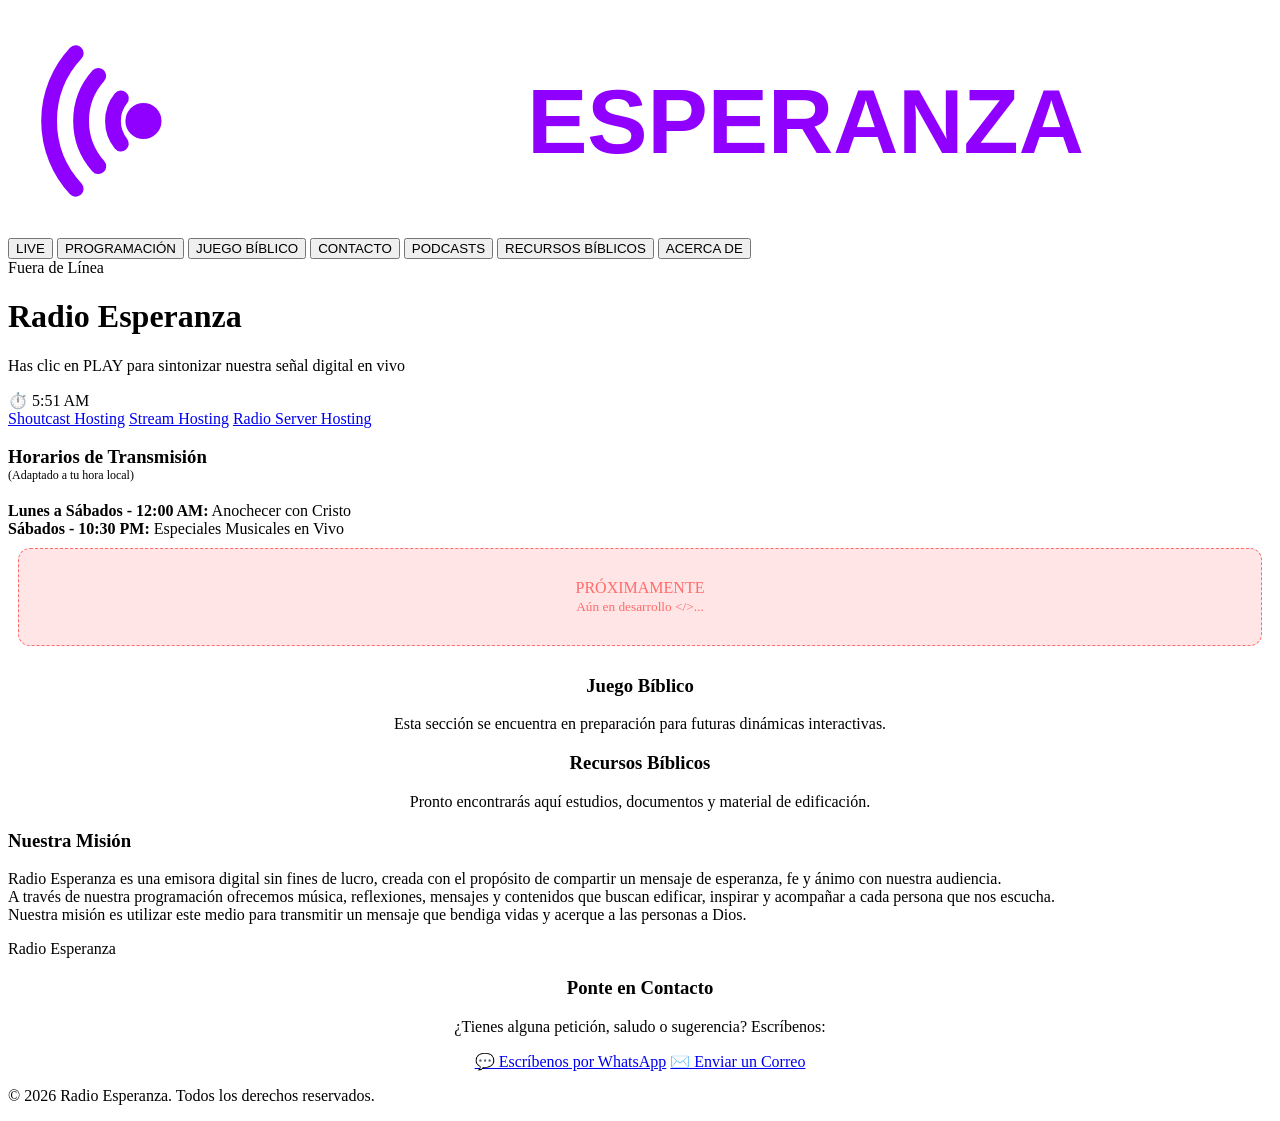
==== index.html @ b210e1cc "Update index.html" ====
<!DOCTYPE html>
<html lang="es">
<head>
  <meta charset="UTF-8">
  <meta name="viewport" content="width=device-width, initial-scale=1.0, maximum-scale=5.0">
  <title>Radio Esperanza - En Vivo</title>
  <!-- Enlaces CSS -->
  <link rel="stylesheet" href="css.css">
  <link rel="stylesheet" href="podcasts/podcasts.css">
</head>
<body>

  <!-- FONDO DINÁMICO -->
  <div id="dynamic-bg-container">
    <div id="stars-layer"></div>
    <div id="moon"></div>
    
    <div id="sun"></div>
    <div class="cloud cloud-1"></div>
    <div class="cloud cloud-2"></div>
    <div class="cloud cloud-3"></div>
  </div>

  <div class="radio-card">

    <!-- Encabezado con Logo  -->
    <div class="station-header" id="logo-trigger" title="Toca para cambiar Día/Noche">
      <img src="data:image/svg+xml,%3Csvg xmlns='http://www.w3.org/2000/svg' viewBox='0 0 280 50'%3E%3Cpath d='M20 35 A15 15 0 0 1 20 15 M15 40 A22 22 0 0 1 15 10 M25 30 A8 8 0 0 1 25 20' fill='none' stroke='%239000FF' stroke-width='3.5' stroke-linecap='round'/%3E%3Ccircle cx='30' cy='25' r='4' fill='%239000FF'/%3E%3Ctext x='45' y='32' font-family='sans-serif' font-size='20' font-weight='bold' fill='%23ffffff'%3ERADIO%3C/text%3E%3Ctext x='115' y='32' font-family='sans-serif' font-size='20' font-weight='bold' fill='%239000FF'%3EESPERANZA%3C/text%3E%3C/svg%3E" alt="Logo Radio Esperanza" class="station-logo" draggable="false">
    </div>

   <!-- Menú de Pestañas (Grid por Áreas) -->
<nav class="radio-grid-nav">
    <button class="tab-btn g-live active" onclick="switchTab('home', event)">LIVE</button>
    <button class="tab-btn g-prog" onclick="switchTab('schedule', event)">PROGRAMACIÓN</button>
    <button class="tab-btn g-game" onclick="switchTab('bible-game', event)">JUEGO BÍBLICO</button>
    <button class="tab-btn g-cont" onclick="switchTab('contact', event)">CONTACTO</button>
    <button class="tab-btn g-pod" onclick="switchTab('podcasts', event)">PODCASTS</button>
    <button class="tab-btn g-rec" onclick="switchTab('bible-resources', event)">RECURSOS BÍBLICOS</button>
    <button class="tab-btn g-about" onclick="switchTab('about', event)">ACERCA DE</button>
</nav>

    <!-- PESTAÑA 1 -->
    <div id="home" class="tab-content active">
      <div id="status-badge" class="badge-live online">
        <span class="dot"></span> <span id="status-text">Calculando...</span>
      </div>
      <h1 class="station-title">Radio Esperanza</h1>
      <p class="station-subtitle">Has clic en PLAY para sintonizar nuestra señal digital en vivo</p>
      <div class="player-container">
        <div class="player-wrapper">
          <div class="player-mask">
            <div class="clock-in-mask" id="clockDisplay">⏱️ --:--</div>
          </div>
          <!-- REPRODUCTOR  -->
          <div data-type="newStreamPlayer" 
               data-publicToken="c77b0829-2cab-4c7e-8644-4ff95792c3be" 
               data-theme="dark" 
               data-color="9000FF" 
               data-channelId="" 
               data-rendered="false" 
               class="cstrEmbed">
            <a href="https://www.caster.fm">Shoutcast Hosting</a> 
            <a href="https://www.caster.fm">Stream Hosting</a> 
            <a href="https://www.caster.fm">Radio Server Hosting</a>
          </div>
          <script src="https://cdn.cloud.caster.fm/widgets/embed.js"></script>
        </div>
      </div>
    </div>

    <!-- PESTAÑA 2 -->
    <div id="schedule" class="tab-content">
      <div class="info-box">
        <h3>Horarios de Transmisión <span id="tz-indicator" style="font-size: 0.75rem; color: var(--text-secondary); font-weight: normal; display: block;"></span></h3>
        <div id="schedule-container"></div>
      </div>
    </div>

    <!-- PESTAÑA PODCASTS -->
    <div id="podcasts" class="tab-content">
      <div class="info-box" style="max-height: 350px; padding: 10px;">
        <div id="radio-esperanza-podcasts"></div>
      </div>
    </div>

    <!-- PESTAÑA JUEGO BÍBLICO -->
 <div id="bible-game" class="tab-content">
 <div class="info-box" style="text-align: center;">
 <h3>Juego Bíblico</h3>
 <p>Esta sección se encuentra en preparación para futuras dinámicas interactivas.</p>
 </div>
 </div>

 <!-- PESTAÑA RECURSOS BÍBLICOS -->
 <div id="bible-resources" class="tab-content">
 <div class="info-box" style="text-align: center;">
 <h3>Recursos Bíblicos</h3>
 <p>Pronto encontrarás aquí estudios, documentos y material de edificación.</p>
 </div>
 </div>

    <!-- PESTAÑA 3 -->
    <div id="about" class="tab-content">
      <div class="info-box">
        <h3>Nuestra Misión</h3>
        <p>Radio Esperanza es una emisora digital sin fines de lucro, creada con el propósito de compartir un mensaje de esperanza, fe y ánimo con nuestra audiencia.<br>A través de nuestra programación ofrecemos música, reflexiones, mensajes y contenidos que buscan edificar, inspirar y acompañar a cada persona que nos escucha.<br>Nuestra misión es utilizar este medio para transmitir un mensaje que bendiga vidas y acerque a las personas a Dios.</p>
        <p>Radio Esperanza</p>
      </div>
    </div>

    <!-- PESTAÑA 4 -->
    <div id="contact" class="tab-content">
      <div class="info-box" style="text-align: center;">
        <h3>Ponte en Contacto</h3>
        <p>¿Tienes alguna petición, saludo o sugerencia? Escríbenos:</p>
        <div class="contact-links">
          <a href="https://wa.me/" target="_blank" class="contact-btn">💬 Escríbenos por WhatsApp</a>
          <a href="mailto:yprojects.media@gmail.com" class="contact-btn">✉️ Enviar un Correo</a>
        </div>
      </div>
    </div>

    <p class="footer-text">© 2026 Radio Esperanza. Todos los derechos reservados.</p>
  </div>

  <!-- JS -->
  <script src="java.js"></script>
  <script src="podcasts/podcasts.js"></script>
</body>
</html>
---- css.css ----
<!DOCTYPE html>
<html lang="es">
<head>
  <meta charset="UTF-8">
  <meta name="viewport" content="width=device-width, initial-scale=1.0, maximum-scale=5.0">
  <title>Radio Esperanza - En Vivo</title>
  <!-- Enlaces CSS -->
  <link rel="stylesheet" href="css.css">
  <link rel="stylesheet" href="podcasts/podcasts.css">
</head>
<body>

  <!-- FONDO DINÁMICO -->
  <div id="dynamic-bg-container">
    <div id="stars-layer"></div>
    <div id="moon"></div>
    
    <div id="sun"></div>
    <div class="cloud cloud-1"></div>
    <div class="cloud cloud-2"></div>
    <div class="cloud cloud-3"></div>
  </div>

  <div class="radio-card">

    <!-- Encabezado con Logo  -->
    <div class="station-header" id="logo-trigger" title="Toca para cambiar Día/Noche">
      <img src="data:image/svg+xml,%3Csvg xmlns='http://www.w3.org/2000/svg' viewBox='0 0 280 50'%3E%3Cpath d='M20 35 A15 15 0 0 1 20 15 M15 40 A22 22 0 0 1 15 10 M25 30 A8 8 0 0 1 25 20' fill='none' stroke='%239000FF' stroke-width='3.5' stroke-linecap='round'/%3E%3Ccircle cx='30' cy='25' r='4' fill='%239000FF'/%3E%3Ctext x='45' y='32' font-family='sans-serif' font-size='20' font-weight='bold' fill='%23ffffff'%3ERADIO%3C/text%3E%3Ctext x='115' y='32' font-family='sans-serif' font-size='20' font-weight='bold' fill='%239000FF'%3EESPERANZA%3C/text%3E%3C/svg%3E" alt="Logo Radio Esperanza" class="station-logo" draggable="false">
    </div>

   <!-- Menú de Pestañas (Grid por Áreas) -->
<nav class="radio-grid-nav">
    <button class="tab-btn g-live active" onclick="switchTab('home', event)">LIVE</button>
    <button class="tab-btn g-prog" onclick="switchTab('schedule', event)">PROGRAMACIÓN</button>
    <button class="tab-btn g-game" onclick="switchTab('bible-game', event)">JUEGO BÍBLICO</button>
    <button class="tab-btn g-cont" onclick="switchTab('contact', event)">CONTACTO</button>
    <button class="tab-btn g-pod" onclick="switchTab('podcasts', event)">PODCASTS</button>
    <button class="tab-btn g-rec" onclick="switchTab('bible-resources', event)">RECURSOS BÍBLICOS</button>
    <button class="tab-btn g-about" onclick="switchTab('about', event)">ACERCA DE</button>
</nav>

    <!-- PESTAÑA 1 -->
    <div id="home" class="tab-content active">
      <div id="status-badge" class="badge-live online">
        <span class="dot"></span> <span id="status-text">Calculando...</span>
      </div>
      <h1 class="station-title">Radio Esperanza</h1>
      <p class="station-subtitle">Has clic en PLAY para sintonizar nuestra señal digital en vivo</p>
      <div class="player-container">
        <div class="player-wrapper">
          <div class="player-mask">
            <div class="clock-in-mask" id="clockDisplay">⏱️ --:--</div>
          </div>
          <!-- REPRODUCTOR  -->
          <div data-type="newStreamPlayer" 
               data-publicToken="c77b0829-2cab-4c7e-8644-4ff95792c3be" 
               data-theme="dark" 
               data-color="9000FF" 
               data-channelId="" 
               data-rendered="false" 
               class="cstrEmbed">
            <a href="https://www.caster.fm">Shoutcast Hosting</a> 
            <a href="https://www.caster.fm">Stream Hosting</a> 
            <a href="https://www.caster.fm">Radio Server Hosting</a>
          </div>
          <script src="https://cdn.cloud.caster.fm/widgets/embed.js"></script>
        </div>
      </div>
    </div>

    <!-- PESTAÑA 2 -->
    <div id="schedule" class="tab-content">
      <div class="info-box">
        <h3>Horarios de Transmisión <span id="tz-indicator" style="font-size: 0.75rem; color: var(--text-secondary); font-weight: normal; display: block;"></span></h3>
        <div id="schedule-container"></div>
      </div>
    </div>

    <!-- PESTAÑA PODCASTS -->
    <div id="podcasts" class="tab-content">
      <div class="info-box" style="max-height: 350px; padding: 10px;">
        <div id="radio-esperanza-podcasts"></div>
      </div>
    </div>

    <!-- PESTAÑA JUEGO BÍBLICO -->
 <div id="bible-game" class="tab-content">
 <div class="info-box" style="text-align: center;">
 <h3>Juego Bíblico</h3>
 <p>Esta sección se encuentra en preparación para futuras dinámicas interactivas.</p>
 </div>
 </div>

 <!-- PESTAÑA RECURSOS BÍBLICOS -->
 <div id="bible-resources" class="tab-content">
 <div class="info-box" style="text-align: center;">
 <h3>Recursos Bíblicos</h3>
 <p>Pronto encontrarás aquí estudios, documentos y material de edificación.</p>
 </div>
 </div>

    <!-- PESTAÑA 3 -->
    <div id="about" class="tab-content">
      <div class="info-box">
        <h3>Nuestra Misión</h3>
        <p>Radio Esperanza es una emisora digital sin fines de lucro, creada con el propósito de compartir un mensaje de esperanza, fe y ánimo con nuestra audiencia.<br>A través de nuestra programación ofrecemos música, reflexiones, mensajes y contenidos que buscan edificar, inspirar y acompañar a cada persona que nos escucha.<br>Nuestra misión es utilizar este medio para transmitir un mensaje que bendiga vidas y acerque a las personas a Dios.</p>
        <p>Radio Esperanza</p>
      </div>
    </div>

    <!-- PESTAÑA 4 -->
    <div id="contact" class="tab-content">
      <div class="info-box" style="text-align: center;">
        <h3>Ponte en Contacto</h3>
        <p>¿Tienes alguna petición, saludo o sugerencia? Escríbenos:</p>
        <div class="contact-links">
          <a href="https://wa.me/" target="_blank" class="contact-btn">💬 Escríbenos por WhatsApp</a>
          <a href="mailto:yprojects.media@gmail.com" class="contact-btn">✉️ Enviar un Correo</a>
        </div>
      </div>
    </div>

    <p class="footer-text">© 2026 Radio Esperanza. Todos los derechos reservados.</p>
  </div>

  <!-- JS -->
  <script src="java.js"></script>
  <script src="podcasts/podcasts.js"></script>
</body>
</html>
---- podcasts/podcasts.css ----
/* Variables protegidas para evitar conflictos */
:root {
    --pd-primary: #9000FF;
    --pd-accent: #c893ff;
    --pd-card-bg: rgba(20, 20, 30, 0.7);
    --pd-text: #ffffff;
    --pd-text-muted: #a0a0c0;
    --pd-border: rgba(144, 0, 255, 0.2);
    --pd-radius: 12px;
}

#radio-esperanza-podcasts {
    font-family: inherit;
    color: var(--pd-text);
    width: 100%;
    text-align: left;
    box-sizing: border-box;
}
#radio-esperanza-podcasts * { box-sizing: border-box; }

/* Estados */
.pd-loading, .pd-error { text-align: center; padding: 30px; border-radius: var(--pd-radius); }
.pd-loading { color: var(--pd-text-muted); }
.pd-error { background: rgba(255, 0, 0, 0.1); color: #ff6b6b; border: 1px dashed #ff6b6b; }

/* Próximamente */
.pd-proximamente {
    text-align: center; padding: 40px 20px; background: var(--pd-card-bg);
    border-radius: var(--pd-radius); border: 1px dashed var(--pd-border);
}
.pd-prox-icon { font-size: 50px; margin-bottom: 10px; }
.pd-proximamente h2 { color: var(--pd-primary); margin: 0 0 10px 0; font-size: 1.4rem; }
.pd-proximamente p { color: var(--pd-text-muted); font-size: 0.95rem; margin: 0; }

/* Grid y Tarjetas */
.pd-grid { display: grid; grid-template-columns: 1fr; gap: 15px; }
.pd-card {
    background: var(--pd-card-bg); border-radius: var(--pd-radius); overflow: hidden;
    border: 1px solid var(--pd-border); display: flex; flex-direction: column;
}
.pd-card-img { width: 100%; height: 160px; object-fit: cover; border-bottom: 1px solid var(--pd-border); }
.pd-card-content { padding: 15px; position: relative; }
.pd-badge {
    position: absolute; top: -12px; right: 15px; background: var(--pd-primary); color: #fff;
    padding: 3px 8px; border-radius: 12px; font-size: 0.75rem; font-weight: bold;
}
.pd-card-title { font-size: 1.15rem; color: var(--pd-accent); margin: 0 0 8px 0; }
.pd-card-desc { color: var(--pd-text-muted); font-size: 0.85rem; line-height: 1.4; margin-bottom: 15px; }
.pd-card-meta { display: flex; justify-content: space-between; font-size: 0.8rem; color: #8a8aab; margin-bottom: 15px; }
.pd-btn {
    display: block; width: 100%; background: rgba(144, 0, 255, 0.15); color: var(--pd-text);
    padding: 10px; text-align: center; border-radius: 8px; border: 1px solid var(--pd-primary);
    cursor: pointer; font-weight: 600; transition: all 0.3s ease;
}
.pd-btn:hover { background: var(--pd-primary); }

/* Vista Detalle */
.pd-back-btn {
    background: none; border: none; color: var(--pd-accent); cursor: pointer;
    margin-bottom: 20px; font-size: 0.9rem; font-weight: bold; padding: 0;
}
.pd-back-btn:hover { text-decoration: underline; }
.pd-header { text-align: center; margin-bottom: 25px; }
.pd-header-img { width: 140px; height: 140px; object-fit: cover; border-radius: var(--pd-radius); border: 2px solid var(--pd-primary); margin-bottom: 15px; box-shadow: 0 4px 15px rgba(0,0,0,0.3); }
.pd-header h1 { font-size: 1.5rem; color: var(--pd-text); margin: 0 0 10px 0; }
.pd-header-desc { font-size: 0.9rem; color: var(--pd-text-muted); margin: 0 0 10px 0; line-height: 1.5; }
.pd-header-meta { font-size: 0.8rem; color: var(--pd-accent); }

/* Lista de Episodios */
.pd-episodes-title { font-size: 1.1rem; color: var(--pd-primary); border-bottom: 1px solid var(--pd-border); padding-bottom: 10px; margin-bottom: 15px; text-transform: uppercase; }
.pd-episode { background: var(--pd-card-bg); padding: 15px; border-radius: 8px; border-left: 4px solid var(--pd-primary); margin-bottom: 15px; }
.pd-ep-info { display: flex; justify-content: space-between; align-items: baseline; margin-bottom: 5px; }
.pd-ep-title { font-size: 1rem; color: var(--pd-text); margin: 0; }
.pd-ep-date { font-size: 0.75rem; color: #8a8aab; }
.pd-ep-desc { color: var(--pd-text-muted); font-size: 0.85rem; margin: 0 0 12px 0; line-height: 1.4; }

/* Reproductor */
.pd-ep-player-container { display: flex; flex-direction: column; gap: 5px; }
.pd-audio-player { width: 100%; height: 35px; outline: none; border-radius: 20px; }
/* Ocultar botones de descarga en navegadores basados en Chromium */
.pd-audio-player::-webkit-media-controls-enclosure { border-radius: 20px; }
.pd-duration { font-size: 0.75rem; color: var(--pd-accent); text-align: right; font-weight: bold; }
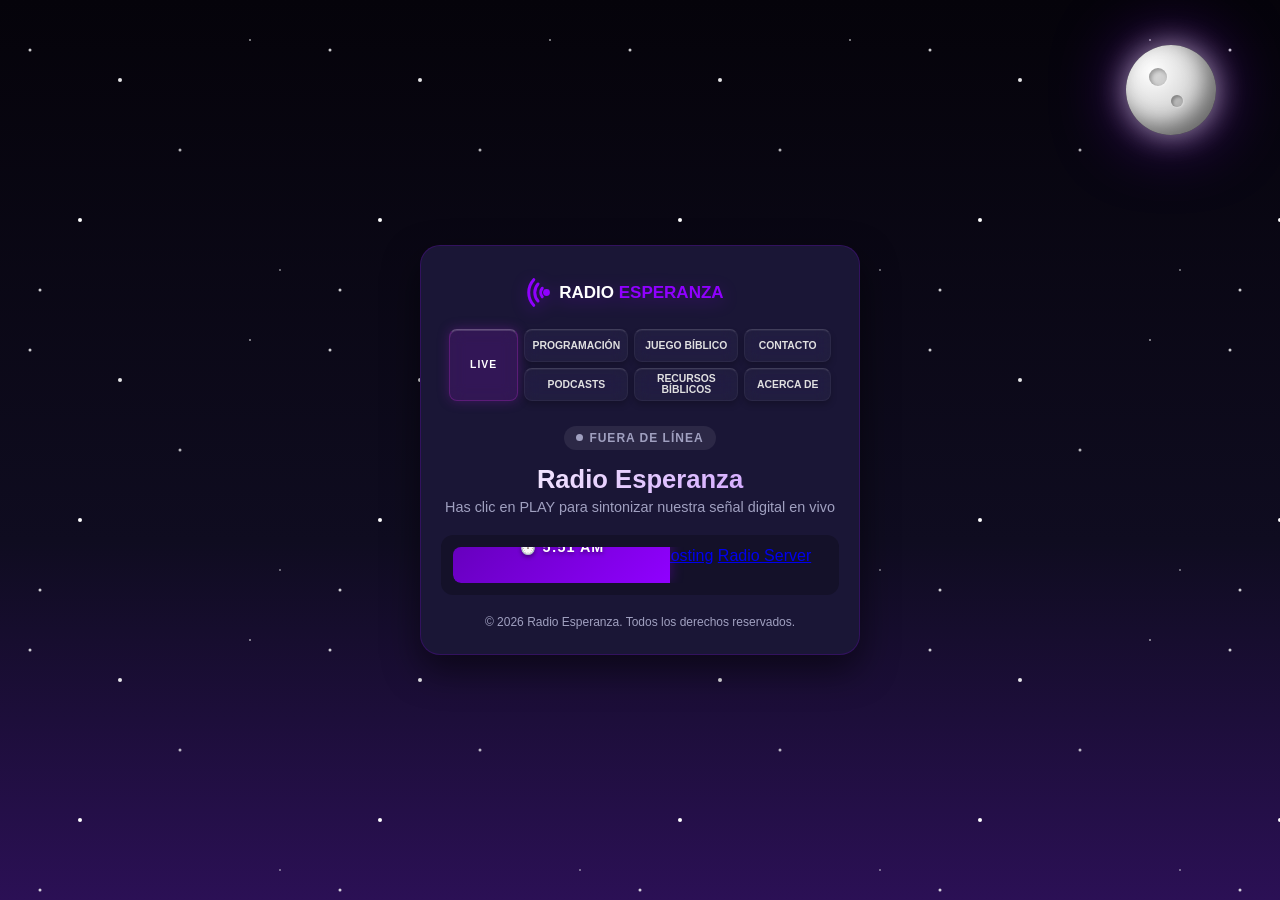
==== commit 6c1222d5: "Add resources and game CSS/JS files to index.html Added new CSS and JavaScript files for resources a" ====
--- a/index.html
+++ b/index.html
@@ -7,6 +7,8 @@
   <!-- Enlaces CSS -->
   <link rel="stylesheet" href="css.css">
   <link rel="stylesheet" href="podcasts/podcasts.css">
+  <link rel="stylesheet" href="recursos/recursos.css">
+  <link rel="stylesheet" href="juego-biblico/css/juego.css">
 </head>
 <body>
 
@@ -83,21 +85,16 @@
       </div>
     </div>
 
-    <!-- PESTAÑA JUEGO BÍBLICO -->
- <div id="bible-game" class="tab-content">
- <div class="info-box" style="text-align: center;">
- <h3>Juego Bíblico</h3>
- <p>Esta sección se encuentra en preparación para futuras dinámicas interactivas.</p>
- </div>
- </div>
+ <!-- PESTAÑA JUEGO BÍBLICO -->
+<div id="bible-game" class="tab-content">
+    <div id="juego-contenedor"></div>
+</div>
 
+ 
  <!-- PESTAÑA RECURSOS BÍBLICOS -->
- <div id="bible-resources" class="tab-content">
- <div class="info-box" style="text-align: center;">
- <h3>Recursos Bíblicos</h3>
- <p>Pronto encontrarás aquí estudios, documentos y material de edificación.</p>
- </div>
- </div>
+<div id="bible-resources" class="tab-content">
+    <div id="recursos-contenedor"></div>
+</div>
 
     <!-- PESTAÑA 3 -->
     <div id="about" class="tab-content">
@@ -126,6 +123,10 @@
   <!-- JS -->
   <script src="java.js"></script>
   <script src="podcasts/podcasts.js"></script>
+  <script src="recursos/recursos.js"></script>
+  <script src="juego-biblico/js/audio.js"></script>
+<script src="juego-biblico/js/creditos.js"></script>
+<script src="juego-biblico/js/juego.js"></script>
 </body>
 </html>
 
--- a/css.css
+++ b/css.css
@@ -1,131 +1,537 @@
-<!DOCTYPE html>
-<html lang="es">
-<head>
-  <meta charset="UTF-8">
-  <meta name="viewport" content="width=device-width, initial-scale=1.0, maximum-scale=5.0">
-  <title>Radio Esperanza - En Vivo</title>
-  <!-- Enlaces CSS -->
-  <link rel="stylesheet" href="css.css">
-  <link rel="stylesheet" href="podcasts/podcasts.css">
-</head>
-<body>
-
-  <!-- FONDO DINÁMICO -->
-  <div id="dynamic-bg-container">
-    <div id="stars-layer"></div>
-    <div id="moon"></div>
-    
-    <div id="sun"></div>
-    <div class="cloud cloud-1"></div>
-    <div class="cloud cloud-2"></div>
-    <div class="cloud cloud-3"></div>
-  </div>
-
-  <div class="radio-card">
-
-    <!-- Encabezado con Logo  -->
-    <div class="station-header" id="logo-trigger" title="Toca para cambiar Día/Noche">
-      <img src="data:image/svg+xml,%3Csvg xmlns='http://www.w3.org/2000/svg' viewBox='0 0 280 50'%3E%3Cpath d='M20 35 A15 15 0 0 1 20 15 M15 40 A22 22 0 0 1 15 10 M25 30 A8 8 0 0 1 25 20' fill='none' stroke='%239000FF' stroke-width='3.5' stroke-linecap='round'/%3E%3Ccircle cx='30' cy='25' r='4' fill='%239000FF'/%3E%3Ctext x='45' y='32' font-family='sans-serif' font-size='20' font-weight='bold' fill='%23ffffff'%3ERADIO%3C/text%3E%3Ctext x='115' y='32' font-family='sans-serif' font-size='20' font-weight='bold' fill='%239000FF'%3EESPERANZA%3C/text%3E%3C/svg%3E" alt="Logo Radio Esperanza" class="station-logo" draggable="false">
-    </div>
-
-   <!-- Menú de Pestañas (Grid por Áreas) -->
-<nav class="radio-grid-nav">
-    <button class="tab-btn g-live active" onclick="switchTab('home', event)">LIVE</button>
-    <button class="tab-btn g-prog" onclick="switchTab('schedule', event)">PROGRAMACIÓN</button>
-    <button class="tab-btn g-game" onclick="switchTab('bible-game', event)">JUEGO BÍBLICO</button>
-    <button class="tab-btn g-cont" onclick="switchTab('contact', event)">CONTACTO</button>
-    <button class="tab-btn g-pod" onclick="switchTab('podcasts', event)">PODCASTS</button>
-    <button class="tab-btn g-rec" onclick="switchTab('bible-resources', event)">RECURSOS BÍBLICOS</button>
-    <button class="tab-btn g-about" onclick="switchTab('about', event)">ACERCA DE</button>
-</nav>
-
-    <!-- PESTAÑA 1 -->
-    <div id="home" class="tab-content active">
-      <div id="status-badge" class="badge-live online">
-        <span class="dot"></span> <span id="status-text">Calculando...</span>
-      </div>
-      <h1 class="station-title">Radio Esperanza</h1>
-      <p class="station-subtitle">Has clic en PLAY para sintonizar nuestra señal digital en vivo</p>
-      <div class="player-container">
-        <div class="player-wrapper">
-          <div class="player-mask">
-            <div class="clock-in-mask" id="clockDisplay">⏱️ --:--</div>
-          </div>
-          <!-- REPRODUCTOR  -->
-          <div data-type="newStreamPlayer" 
-               data-publicToken="c77b0829-2cab-4c7e-8644-4ff95792c3be" 
-               data-theme="dark" 
-               data-color="9000FF" 
-               data-channelId="" 
-               data-rendered="false" 
-               class="cstrEmbed">
-            <a href="https://www.caster.fm">Shoutcast Hosting</a> 
-            <a href="https://www.caster.fm">Stream Hosting</a> 
-            <a href="https://www.caster.fm">Radio Server Hosting</a>
-          </div>
-          <script src="https://cdn.cloud.caster.fm/widgets/embed.js"></script>
-        </div>
-      </div>
-    </div>
-
-    <!-- PESTAÑA 2 -->
-    <div id="schedule" class="tab-content">
-      <div class="info-box">
-        <h3>Horarios de Transmisión <span id="tz-indicator" style="font-size: 0.75rem; color: var(--text-secondary); font-weight: normal; display: block;"></span></h3>
-        <div id="schedule-container"></div>
-      </div>
-    </div>
-
-    <!-- PESTAÑA PODCASTS -->
-    <div id="podcasts" class="tab-content">
-      <div class="info-box" style="max-height: 350px; padding: 10px;">
-        <div id="radio-esperanza-podcasts"></div>
-      </div>
-    </div>
-
-    <!-- PESTAÑA JUEGO BÍBLICO -->
- <div id="bible-game" class="tab-content">
- <div class="info-box" style="text-align: center;">
- <h3>Juego Bíblico</h3>
- <p>Esta sección se encuentra en preparación para futuras dinámicas interactivas.</p>
- </div>
- </div>
-
- <!-- PESTAÑA RECURSOS BÍBLICOS -->
- <div id="bible-resources" class="tab-content">
- <div class="info-box" style="text-align: center;">
- <h3>Recursos Bíblicos</h3>
- <p>Pronto encontrarás aquí estudios, documentos y material de edificación.</p>
- </div>
- </div>
-
-    <!-- PESTAÑA 3 -->
-    <div id="about" class="tab-content">
-      <div class="info-box">
-        <h3>Nuestra Misión</h3>
-        <p>Radio Esperanza es una emisora digital sin fines de lucro, creada con el propósito de compartir un mensaje de esperanza, fe y ánimo con nuestra audiencia.<br>A través de nuestra programación ofrecemos música, reflexiones, mensajes y contenidos que buscan edificar, inspirar y acompañar a cada persona que nos escucha.<br>Nuestra misión es utilizar este medio para transmitir un mensaje que bendiga vidas y acerque a las personas a Dios.</p>
-        <p>Radio Esperanza</p>
-      </div>
-    </div>
-
-    <!-- PESTAÑA 4 -->
-    <div id="contact" class="tab-content">
-      <div class="info-box" style="text-align: center;">
-        <h3>Ponte en Contacto</h3>
-        <p>¿Tienes alguna petición, saludo o sugerencia? Escríbenos:</p>
-        <div class="contact-links">
-          <a href="https://wa.me/" target="_blank" class="contact-btn">💬 Escríbenos por WhatsApp</a>
-          <a href="mailto:yprojects.media@gmail.com" class="contact-btn">✉️ Enviar un Correo</a>
-        </div>
-      </div>
-    </div>
-
-    <p class="footer-text">© 2026 Radio Esperanza. Todos los derechos reservados.</p>
-  </div>
-
-  <!-- JS -->
-  <script src="java.js"></script>
-  <script src="podcasts/podcasts.js"></script>
-</body>
-</html>
-
+:root {
+  --bg-primary: #0f0c20;
+  --bg-card: #1a1636;
+  --accent-color: #9000FF;
+  --accent-hover: #a833ff;
+  --text-primary: #ffffff;
+  --text-secondary: #a0a0c0;
+}
+
+* {
+  box-sizing: border-box;
+  margin: 0;
+  padding: 0;
+}
+
+body {
+  font-family: 'Segoe UI', Tahoma, Geneva, Verdana, sans-serif;
+  background-color: var(--bg-primary);
+  color: var(--text-primary);
+  display: flex;
+  justify-content: center;
+  align-items: center;
+  min-height: 100vh;
+  padding: 20px;
+  overflow-x: hidden;
+  
+  /* 🔒 EVITAR SELECCIÓN DE TEXTO */
+  -webkit-user-select: none;
+  -moz-user-select: none;
+  -ms-user-select: none;
+  user-select: none;
+  -webkit-touch-callout: none;
+}
+
+/* ==========================================
+   ⚙️ CONFIGURACIÓN DE FONDO DINÁMICO
+   ========================================== */
+#dynamic-bg-container {
+  position: fixed;
+  top: 0;
+  left: 0;
+  width: 100vw;
+  height: 100vh;
+  z-index: 1; /* Siempre detrás de la tarjeta */
+  overflow: hidden;
+  pointer-events: none;
+  transition: background 2s ease-in-out;
+  background: var(--bg-primary); 
+}
+
+body.day-mode #dynamic-bg-container {
+  background: linear-gradient(180deg, #2a0845 0%, #9000FF 45%, #ff9e75 100%);
+}
+
+body.night-mode #dynamic-bg-container {
+  background: linear-gradient(180deg, #05030a 0%, #0f0c20 60%, #2b1055 100%);
+}
+
+/* --- EL SOL --- */
+#sun {
+  position: absolute;
+  top: 5%;
+  left: 5%;
+  width: 120px;
+  height: 120px;
+  background: radial-gradient(circle, #ffffff 0%, #ffdf00 40%, #ff8c00 100%);
+  border-radius: 50%;
+  box-shadow: 0 0 50px #ffdf00, 0 0 100px #ff8c00;
+  opacity: 0;
+  transform: translateY(100px);
+  transition: all 2s ease-in-out;
+  animation: sunGlow 4s infinite alternate;
+}
+body.day-mode #sun {
+  opacity: 1;
+  transform: translateY(0);
+}
+@keyframes sunGlow {
+  0% { box-shadow: 0 0 40px #ffdf00, 0 0 80px #ff8c00, 0 0 120px rgba(255, 140, 0, 0.5); }
+  100% { box-shadow: 0 0 60px #ffffff, 0 0 120px #ffdf00, 0 0 180px #ff4500; }
+}
+
+/* --- LA LUNA --- */
+#moon {
+  position: absolute;
+  top: 5%;
+  right: 5%;
+  width: 90px;
+  height: 90px;
+  background: radial-gradient(circle at 30% 30%, #ffffff 0%, #d4d4d4 50%, #9e9e9e 100%);
+  border-radius: 50%;
+  box-shadow: 
+    inset -10px -10px 20px rgba(0, 0, 0, 0.4),
+    0 0 30px rgba(255, 255, 255, 0.6),
+    0 0 70px rgba(144, 0, 255, 0.5);
+  opacity: 0;
+  transform: translateY(100px);
+  transition: all 2s ease-in-out;
+}
+#moon::before {
+  content: ''; position: absolute; top: 25%; left: 25%; width: 18px; height: 18px;
+  background: rgba(0, 0, 0, 0.15); border-radius: 50%;
+  box-shadow: inset 2px 2px 4px rgba(0, 0, 0, 0.3), 1px 1px 2px rgba(255, 255, 255, 0.3);
+}
+#moon::after {
+  content: ''; position: absolute; top: 55%; left: 50%; width: 12px; height: 12px;
+  background: rgba(0, 0, 0, 0.15); border-radius: 50%;
+  box-shadow: inset 2px 2px 3px rgba(0, 0, 0, 0.3), 1px 1px 2px rgba(255, 255, 255, 0.3);
+}
+body.night-mode #moon {
+  opacity: 1;
+  transform: translateY(0);
+}
+
+/* --- ESTRELLAS --- */
+#stars-layer {
+  position: absolute; top: 0; left: 0; width: 100%; height: 100%;
+  opacity: 0; transition: opacity 2s ease-in-out;
+  background: transparent url("data:image/svg+xml,%3Csvg width='300' height='300' xmlns='http://www.w3.org/2000/svg'%3E%3Ccircle cx='30' cy='50' r='1.5' fill='white' opacity='0.8'/%3E%3Ccircle cx='120' cy='80' r='2' fill='white' opacity='0.9'/%3E%3Ccircle cx='250' cy='40' r='1' fill='white' opacity='0.6'/%3E%3Ccircle cx='180' cy='150' r='1.5' fill='white' opacity='0.7'/%3E%3Ccircle cx='80' cy='220' r='2' fill='white' opacity='1'/%3E%3Ccircle cx='280' cy='270' r='1' fill='white' opacity='0.5'/%3E%3Ccircle cx='40' cy='290' r='1.5' fill='white' opacity='0.8'/%3E%3C/svg%3E") repeat;
+}
+body.night-mode #stars-layer {
+  opacity: 1;
+  animation: twinkle 4s infinite alternate;
+}
+@keyframes twinkle {
+  0% { opacity: 0.5; transform: scale(1); }
+  100% { opacity: 1; transform: scale(1.02); }
+}
+
+/* --- NUBES --- */
+.cloud {
+  position: absolute; background: #ffffff; border-radius: 50px;
+  opacity: 0; transition: opacity 2s ease-in-out; filter: blur(4px);
+}
+.cloud::before, .cloud::after {
+  content: ''; position: absolute; background: #ffffff; border-radius: 50%;
+}
+body.day-mode .cloud { opacity: 0.6; }
+  
+.cloud-1 { width: 140px; height: 40px; top: 15%; left: -160px; animation: floatClouds 30s linear infinite; }
+.cloud-1::before { width: 70px; height: 70px; top: -35px; left: 20px; }
+.cloud-1::after { width: 50px; height: 50px; top: -20px; left: 75px; }
+
+.cloud-2 { width: 100px; height: 30px; top: 40%; left: -120px; animation: floatClouds 45s linear infinite; animation-delay: -10s; }
+.cloud-2::before { width: 50px; height: 50px; top: -25px; left: 15px; }
+.cloud-2::after { width: 40px; height: 40px; top: -15px; left: 50px; }
+
+.cloud-3 { width: 180px; height: 50px; top: 75%; left: -200px; animation: floatClouds 38s linear infinite; animation-delay: -20s; }
+.cloud-3::before { width: 90px; height: 90px; top: -45px; left: 30px; }
+.cloud-3::after { width: 70px; height: 70px; top: -30px; left: 90px; }
+
+@keyframes floatClouds {
+  0% { transform: translateX(0); }
+  100% { transform: translateX(120vw); }
+}
+  
+/* ADAPTACIÓN DE TAMAÑOS PARA MÓVILES (Evita que la tarjeta los tape) */
+@media (max-width: 600px) {
+  #sun { top: 2%; left: 2%; width: 70px; height: 70px; }
+  #moon { top: 2%; right: 2%; width: 60px; height: 60px; }
+}
+/* ========================================== */
+
+.radio-card {
+  background: var(--bg-card);
+  width: 100%;
+  max-width: 440px;
+  border-radius: 20px;
+  padding: 25px 20px;
+  box-shadow: 0 15px 35px rgba(0, 0, 0, 0.5);
+  border: 1px solid rgba(144, 0, 255, 0.2);
+  text-align: center;
+  position: relative; 
+  z-index: 10; /* Siempre sobre el fondo */
+}
+
+/* cambio dia-noche */
+.station-header {
+  display: flex;
+  flex-direction: column;
+  align-items: center;
+  gap: 10px;
+  margin-bottom: 15px;
+  cursor: pointer; 
+  transition: transform 0.2s;
+}
+.station-header:active {
+  transform: scale(0.95);
+}
+
+.station-logo {
+  width: 240px;
+  height: auto;
+  object-fit: contain;
+  filter: drop-shadow(0px 4px 8px rgba(144, 0, 255, 0.3));
+  pointer-events: none;
+}
+
+/* Navegación */
+.nav-tabs {
+  display: flex; justify-content: space-between; gap: 2px;
+  background: rgba(255, 255, 255, 0.03); backdrop-filter: blur(12px); -webkit-backdrop-filter: blur(12px);
+  border: 1px solid rgba(255, 255, 255, 0.08); box-shadow: 0 4px 15px rgba(0, 0, 0, 0.2), inset 0 1px 0 rgba(255, 255, 255, 0.05);
+  border-radius: 12px; padding: 5px; margin-bottom: 20px;
+}
+.tab-btn {
+  flex: 1; background: transparent; border: none; color: var(--text-secondary);
+  font-size: 0.85rem; font-weight: 600; padding: 8px 10px; border-radius: 8px;
+  cursor: pointer; transition: all 0.3s cubic-bezier(0.4, 0, 0.2, 1); white-space: nowrap;
+}
+.tab-btn:hover:not(.active) { background: rgba(255, 255, 255, 0.05); color: #ffffff; }
+.tab-btn.active {
+  background: rgba(144, 0, 255, 0.65); backdrop-filter: blur(8px); -webkit-backdrop-filter: blur(8px);
+  color: var(--text-primary); border: 1px solid rgba(144, 0, 255, 0.4);
+  box-shadow: 0 4px 15px rgba(144, 0, 255, 0.3), inset 0 1px 0 rgba(255, 255, 255, 0.2);
+}
+
+/* ==========================================
+   MANEJO DE PESTAÑAS (TRUCO PARA MANTENER CASTER.FM VIVO EN MÓVILES)
+   ========================================== */
+.tab-content {
+    /* En lugar de display: none, lo sacamos de la pantalla para que no se mate el iframe */
+    position: absolute;
+    top: -9999px;
+    left: -9999px;
+    visibility: hidden;
+    opacity: 0;
+    transition: opacity 0.3s ease; /* Transición suave opcional */
+}
+
+.tab-content.active {
+    position: relative; /* Lo devolvemos a su lugar original */
+    top: auto;
+    left: auto;
+    visibility: visible;
+    opacity: 1;
+    display: block; /* Aseguramos que se muestre como bloque */
+}
+
+@keyframes fadeSlideUp {
+  0% { opacity: 0; transform: translateY(12px); }
+  100% { opacity: 1; transform: translateY(0); }
+}
+
+.badge-live {
+  display: inline-flex; align-items: center; gap: 6px; padding: 5px 12px; border-radius: 20px;
+  font-size: 0.75rem; font-weight: 700; letter-spacing: 1px; text-transform: uppercase;
+  margin-bottom: 15px; transition: background 0.4s, color 0.4s;
+}
+.badge-live .dot { width: 7px; height: 7px; border-radius: 50%; }
+.badge-live.online { background: rgba(144, 0, 255, 0.15); color: #c893ff; }
+.badge-live.online .dot { background-color: #c893ff; animation: pulse 1.5s infinite; }
+.badge-live.offline { background: rgba(255, 255, 255, 0.08); color: var(--text-secondary); }
+.badge-live.offline .dot { background-color: var(--text-secondary); animation: none; }
+
+@keyframes pulse {
+  0% { opacity: 1; transform: scale(1); }
+  50% { opacity: 0.4; transform: scale(1.2); }
+  100% { opacity: 1; transform: scale(1); }
+}
+
+.station-title { font-size: 1.6rem; font-weight: 700; margin-bottom: 5px; background: linear-gradient(135deg, #ffffff, #c893ff); -webkit-background-clip: text; -webkit-text-fill-color: transparent; }
+.station-subtitle { color: var(--text-secondary); font-size: 0.9rem; margin-bottom: 20px; }
+
+.player-container { background: rgba(0, 0, 0, 0.25); border-radius: 12px; padding: 12px; margin-bottom: 15px; display: flex; justify-content: center; align-items: center; }
+.player-wrapper { position: relative; overflow: hidden; border-radius: 8px; display: inline-block; width: 100%; }
+.player-mask { position: absolute; bottom: 0; left: 0; width: 58%; height: 70px; background: linear-gradient(135deg, #6100b5, var(--accent-color)); border-bottom-left-radius: 8px; border-top-right-radius: 30px; z-index: 10; pointer-events: auto; cursor: default; box-shadow: 2px -2px 12px rgba(144, 0, 255, 0.25); display: flex; justify-content: center; align-items: center; }
+.clock-in-mask { color: #ffffff; font-size: 0.9rem; font-weight: 600; letter-spacing: 1px; display: flex; align-items: center; gap: 6px; text-shadow: 0 2px 4px rgba(0, 0, 0, 0.4); white-space: nowrap; }
+
+.info-box { background: rgba(0, 0, 0, 0.2); border-radius: 12px; padding: 15px; text-align: left; max-height: 250px; overflow-y: auto; }
+.info-box::-webkit-scrollbar { width: 6px; }
+.info-box::-webkit-scrollbar-track { background: rgba(255, 255, 255, 0.05); border-radius: 10px; }
+.info-box::-webkit-scrollbar-thumb { background: rgba(144, 0, 255, 0.5); border-radius: 10px; }
+.info-box h3 { font-size: 1.1rem; color: #c893ff; margin-bottom: 10px; text-align: center; }
+.info-box p, .schedule-item { font-size: 0.85rem; color: var(--text-secondary); line-height: 1.4; margin-bottom: 8px; }
+.schedule-item { word-wrap: break-word; }
+.schedule-item strong { color: var(--text-primary); }
+
+.contact-links { display: flex; flex-direction: column; gap: 10px; margin-top: 10px; }
+.contact-btn { display: block; background: rgba(144, 0, 255, 0.2); color: var(--text-primary); text-decoration: none; padding: 10px; border-radius: 8px; font-size: 0.9rem; font-weight: 600; border: 1px solid rgba(144, 0, 255, 0.4); transition: background 0.3s; text-align: center; }
+.contact-btn:hover { background: var(--accent-color); }
+.footer-text { font-size: 0.75rem; color: var(--text-secondary); margin-top: 20px; }
+
+@media (max-width: 420px) {
+  body { padding: 10px; }
+  .radio-card { padding: 20px 15px; }
+  .station-logo { width: 200px; }
+  .nav-tabs { padding: 4px; gap: 1px; }
+  .tab-btn { font-size: 0.65rem; padding: 8px 4px; letter-spacing: -0.2px; }
+  .station-title { font-size: 1.4rem; }
+  .station-subtitle { font-size: 0.85rem; }
+  .player-mask { width: 62%; }
+  .clock-in-mask { font-size: 0.85rem; }
+}
+/* Ajuste 2 */
+.nav-tabs {
+  display: flex !important;
+  flex-wrap: wrap !important;
+  justify-content: center !important;
+  gap: 4px !important;
+  padding: 4px !important;
+}
+
+.tab-btn {
+  flex: 1 1 auto !important;
+  font-size: 0.8rem !important;
+  padding: 6px 10px !important;
+  white-space: nowrap !important;
+}
+
+/* ==========================================
+ EVOLUCIÓN NAVEGACIÓN 7 PESTAÑAS 
+ ========================================== */
+.nav-tabs {
+ flex-direction: column !important;
+ padding: 8px !important;
+}
+
+.nav-row {
+ display: flex;
+ flex-wrap: wrap;
+ justify-content: center;
+ gap: 4px;
+ width: 100%;
+}
+
+/* Botones regulares en las filas */
+.nav-row .tab-btn {
+ flex: 1 1 30% !important; /* Para que ocupen 3 columnas en escritorio y se adapten en móviles */
+ font-size: 0.75rem !important;
+}
+
+/* Resaltado destacado para LIVE */
+.tab-btn.btn-live {
+ width: 100% !important;
+ font-size: 1.1rem !important;
+ padding: 12px !important;
+ background: linear-gradient(135deg, rgba(144, 0, 255, 0.5), rgba(200, 147, 255, 0.4)) !important;
+ border: 1px solid rgba(144, 0, 255, 0.8) !important;
+ font-weight: 800 !important;
+ text-transform: uppercase;
+ letter-spacing: 1px;
+}
+
+.tab-btn.btn-live.active {
+ background: rgba(144, 0, 255, 0.9) !important;
+ border-color: #c893ff !important;
+ box-shadow: 0 4px 15px rgba(144, 0, 255, 0.5) !important;
+ color: #ffffff !important;
+}
+
+/* Responsividad para móviles pequeños */
+/* ==========================================
+   DISEÑO MÓVIL: MANTENER GRID 4x2 EXACTO
+   ========================================== */
+@media (max-width: 650px) {
+    .radio-grid-nav {
+        /* Obligamos al navegador a mantener el mapa exacto de 4x2 en móviles */
+        grid-template-areas:
+            "live prog game cont"
+            "live pod rec about" !important;
+            
+        /* Ajustamos las columnas: LIVE un poco más angosto para dar respiro a los textos */
+        grid-template-columns: 0.8fr 1.1fr 1.1fr 1.1fr !important;
+        
+        /* Reducimos la separación entre botones para ahorrar espacio en la pantalla */
+        gap: 3px !important; 
+        padding: 0 2px !important;
+    }
+
+    .radio-grid-nav .tab-btn {
+        /* Reducimos el tamaño de la fuente para que palabras como "PROGRAMACIÓN" no se corten */
+        font-size: 0.55rem !important; 
+        padding: 4px 1px !important;
+        border-radius: 6px !important; /* Bordes ligeramente más finos para botones pequeños */
+        line-height: 1.1 !important;
+    }
+
+    .g-live {
+        /* Escala el texto de LIVE para que sea proporcional al resto en móviles */
+        font-size: 0.85rem !important; 
+    }
+}
+
+/* ==========================================
+   NAVEGACIÓN EXACTA: MAPA GRID (ÁREAS)
+   ========================================== */
+
+/* 1. Definimos el mapa visual exacto */
+.radio-grid-nav {
+    display: grid !important;
+    grid-template-areas:
+        "live prog game cont"
+        "live pod rec about";
+    
+    /* LIVE un poco más angosto, las otras 3 del mismo tamaño */
+    grid-template-columns: 0.8fr 1.2fr 1.2fr 1fr;
+    grid-auto-rows: 1fr; /* Fuerza a que ambas filas midan lo mismo */
+    
+    gap: 6px;
+    width: 100%;
+    margin: 0 0 25px 0 !important;
+    padding: 0 8px; /* Evita que pegue con los bordes de la tarjeta */
+    box-sizing: border-box !important;
+}
+
+/* 2. Forzamos a los botones a obedecer el tamaño y partir el texto */
+/* ==========================================
+   2. DISEÑO DE BOTONES: EFECTO GLASSMORPHISM SUTIL
+   ========================================== */
+.radio-grid-nav .tab-btn {
+    /* Mantener propiedades de la cuadrícula intactas */
+    margin: 0 !important;
+    width: 100% !important;
+    height: 100% !important;
+    box-sizing: border-box !important;
+    white-space: normal !important; 
+    word-wrap: break-word !important;
+    overflow-wrap: break-word !important;
+    font-size: 0.65rem !important; 
+    line-height: 1.1 !important;
+    padding: 4px !important;
+    display: flex !important;
+    align-items: center !important;
+    justify-content: center !important;
+    text-align: center !important;
+    border-radius: 8px;
+    transition: all 0.3s ease !important;
+
+    /* --- EFECTO CRISTAL (GLASSMORPHISM) --- */
+    background: rgba(255, 255, 255, 0.03) !important; /* Fondo casi transparente */
+    backdrop-filter: blur(8px) saturate(120%) !important; /* Desenfoque del fondo */
+    -webkit-backdrop-filter: blur(8px) saturate(120%) !important; /* Soporte para Safari/iOS */
+    
+    /* Borde translúcido con iluminación superior */
+    border: 1px solid rgba(255, 255, 255, 0.05) !important; 
+    border-top: 1px solid rgba(255, 255, 255, 0.15) !important; /* Reflejo de luz en el borde superior */
+    
+    color: #e0e0e0;
+    
+    /* Sombra exterior para separar del fondo + Brillo interior (inset) */
+    box-shadow: 
+        0 4px 6px rgba(0, 0, 0, 0.2), 
+        inset 0 1px 0 rgba(255, 255, 255, 0.05) !important; 
+}
+
+/* Hover (Cristal iluminado) */
+.radio-grid-nav .tab-btn:hover {
+    background: rgba(123, 31, 162, 0.15) !important; /* Tinte violeta sutil */
+    border-color: rgba(156, 39, 176, 0.3) !important;
+    border-top: 1px solid rgba(255, 255, 255, 0.2) !important;
+    box-shadow: 
+        0 4px 8px rgba(0, 0, 0, 0.3),
+        0 0 10px rgba(123, 31, 162, 0.2), /* Glow violeta suave */
+        inset 0 1px 0 rgba(255, 255, 255, 0.1) !important;
+    color: #ffffff;
+}
+
+/* Active (Cristal presionado) */
+.radio-grid-nav .tab-btn.active {
+    background: rgba(123, 31, 162, 0.25) !important;
+    border-color: rgba(156, 39, 176, 0.4) !important;
+    border-top: 1px solid rgba(255, 255, 255, 0.25) !important;
+    box-shadow: 
+        0 0 12px rgba(123, 31, 162, 0.4),
+        inset 0 1px 0 rgba(255, 255, 255, 0.15) !important;
+    color: #ffffff;
+}
+
+/* ==========================================
+   4. ESTILOS VISUALES DE LIVE (CRISTAL MÁS INTENSO)
+   ========================================== */
+.g-live {
+    /* Tinte morado un poco más visible y gradiente sutil */
+    background: linear-gradient(135deg, rgba(144, 0, 255, 0.1), rgba(200, 147, 255, 0.02)) !important;
+    backdrop-filter: blur(12px) saturate(130%) !important;
+    -webkit-backdrop-filter: blur(12px) saturate(130%) !important;
+    
+    border: 1px solid rgba(144, 0, 255, 0.3) !important;
+    border-top: 1px solid rgba(255, 255, 255, 0.25) !important; /* Reflejo blanco más marcado */
+    
+    box-shadow: 
+        0 4px 10px rgba(0, 0, 0, 0.3),
+        0 0 8px rgba(144, 0, 255, 0.2), 
+        inset 0 1px 2px rgba(255, 255, 255, 0.15) !important;
+}
+
+.g-live:hover {
+    background: linear-gradient(135deg, rgba(144, 0, 255, 0.2), rgba(200, 147, 255, 0.05)) !important;
+    border: 1px solid rgba(144, 0, 255, 0.5) !important;
+    border-top: 1px solid rgba(255, 255, 255, 0.35) !important;
+    box-shadow: 
+        0 4px 12px rgba(0, 0, 0, 0.4),
+        0 0 15px rgba(144, 0, 255, 0.4),
+        inset 0 1px 2px rgba(255, 255, 255, 0.2) !important;
+}
+
+.g-live.active {
+    background: linear-gradient(135deg, rgba(144, 0, 255, 0.35), rgba(200, 147, 255, 0.1)) !important;
+    border: 1px solid rgba(160, 60, 255, 0.6) !important;
+    border-top: 1px solid rgba(255, 255, 255, 0.4) !important;
+    box-shadow: 
+        0 0 20px rgba(144, 0, 255, 0.6),
+        inset 0 1px 3px rgba(255, 255, 255, 0.3) !important;
+}
+
+/* 3. Asignamos cada botón a su lugar en el mapa */
+.g-live   { grid-area: live; font-size: 1rem !important; font-weight: bold; letter-spacing: 1px; }
+.g-prog   { grid-area: prog; }
+.g-game   { grid-area: game; }
+.g-cont   { grid-area: cont; }
+.g-pod    { grid-area: pod; }
+.g-rec    { grid-area: rec; }
+.g-about  { grid-area: about; }
+
+
+/* 4. Estilos visuales de LIVE (conservando tu estética) */
+.g-live {
+    background: linear-gradient(135deg, rgba(144, 0, 255, 0.2), rgba(200, 147, 255, 0.1)) !important;
+    border: 2px solid rgba(144, 0, 255, 0.6) !important;
+}
+.g-live.active {
+    background: rgba(144, 0, 255, 0.8) !important;
+    box-shadow: 0 0 15px rgba(144, 0, 255, 0.6) !important;
+}
+
+/* OPCIONAL: Para que no se aplaste en pantallas de móviles (se pondrá en 2 columnas) */
+@media (max-width: 500px) {
+    .radio-grid-nav {
+        grid-template-areas:
+            "live live"
+            "prog game"
+            "pod rec"
+            "cont about";
+        grid-template-columns: 1fr 1fr;
+    }
+}
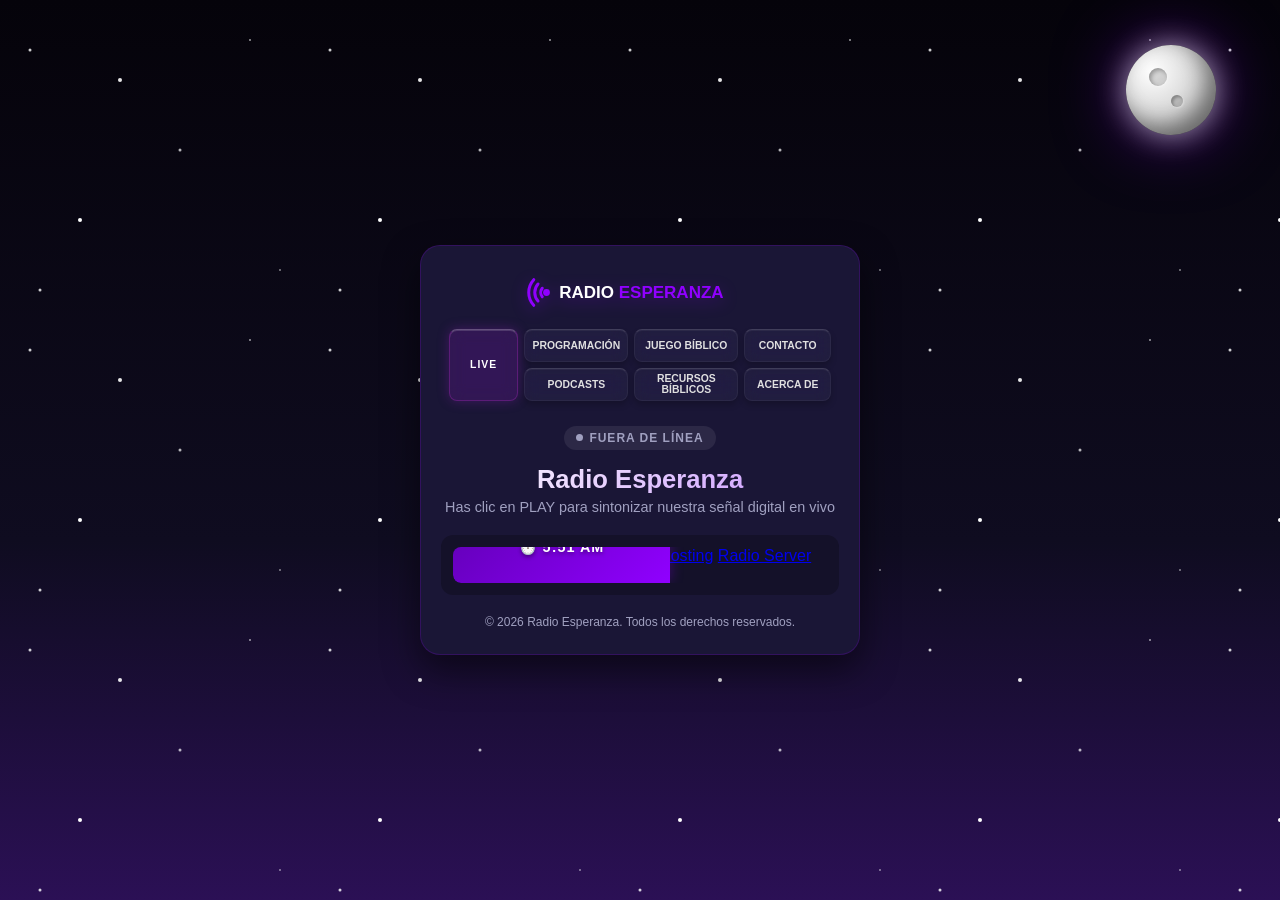
==== commit 840fb8ad: "Update index.html" ====
--- a/index.html
+++ b/index.html
@@ -71,12 +71,20 @@
     </div>
 
     <!-- PESTAÑA 2 -->
-    <div id="schedule" class="tab-content">
-      <div class="info-box">
-        <h3>Horarios de Transmisión <span id="tz-indicator" style="font-size: 0.75rem; color: var(--text-secondary); font-weight: normal; display: block;"></span></h3>
-        <div id="schedule-container"></div>
-      </div>
+   <!-- Pestaña Programación -->
+<div id="schedule" class="tab-content">
+    
+    <!-- SUB-NAVEGACIÓN -->
+    <div class="programacion-nav" style="display: flex; gap: 10px; margin-bottom: 20px; justify-content: center;">
+        <button id="btn-ver-horarios" class="btn-accion-recurso active" style="flex: 1;">Ver horarios de transmisión</button>
+        <button id="btn-ver-eventos" class="btn-accion-recurso" style="flex: 1; background: rgba(255, 152, 0, 0.1); border-color: rgba(255, 152, 0, 0.3);">Ver eventos especiales</button>
     </div>
+
+    <!-- CONTENEDORES VACÍOS: JavaScript los llenará leyendo programacion.json -->
+    <div id="contenido-horarios">Cargando horarios...</div>
+    <div id="contenido-eventos" style="display: none;">Cargando eventos...</div>
+
+</div>
 
     <!-- PESTAÑA PODCASTS -->
     <div id="podcasts" class="tab-content">
@@ -127,6 +135,8 @@
   <script src="juego-biblico/js/audio.js"></script>
 <script src="juego-biblico/js/creditos.js"></script>
 <script src="juego-biblico/js/juego.js"></script>
+<script src="Programacion/programacion.js"></script>
+<script src="Acerca-De/acerca.js"></script>
 </body>
 </html>
 
--- a/recursos/recursos.css
+++ b/recursos/recursos.css
@@ -0,0 +1,250 @@
+/* ==========================================
+   RECURSOS BÍBLICOS - GLASSMORPHISM & VISTAS
+   ========================================== */
+
+.recursos-seccion {
+    width: 100%;
+    max-width: 650px;
+    margin: 0 auto;
+    box-sizing: border-box;
+    color: #e0e0e0;
+}
+
+/* Encabezado e instrucciones */
+.recursos-header {
+    text-align: center;
+    margin-bottom: 20px;
+}
+
+.recursos-titulo {
+    font-size: 1.2rem;
+    font-weight: 700;
+    color: #ffffff;
+    margin-bottom: 6px;
+    letter-spacing: 0.5px;
+}
+
+.recursos-subtitulo {
+    font-size: 0.8rem;
+    color: #b388ff;
+    margin: 0;
+}
+
+/* Botón Volver */
+.btn-volver-recursos {
+    display: inline-flex;
+    align-items: center;
+    gap: 6px;
+    background: rgba(255, 255, 255, 0.05);
+    backdrop-filter: blur(8px);
+    -webkit-backdrop-filter: blur(8px);
+    border: 1px solid rgba(255, 255, 255, 0.1);
+    border-top: 1px solid rgba(255, 255, 255, 0.2);
+    color: #ffffff;
+    padding: 8px 14px;
+    border-radius: 8px;
+    cursor: pointer;
+    font-size: 0.8rem;
+    font-family: inherit;
+    margin-bottom: 18px;
+    transition: all 0.3s ease;
+    box-shadow: 0 4px 6px rgba(0,0,0,0.2);
+}
+
+.btn-volver-recursos:hover {
+    background: rgba(144, 0, 255, 0.25);
+    border-color: rgba(160, 60, 255, 0.5);
+    box-shadow: 0 0 12px rgba(144, 0, 255, 0.4);
+}
+
+/* Grilla de Categorías */
+.categorias-grid {
+    display: grid;
+    grid-template-columns: repeat(auto-fill, minmax(240px, 1fr));
+    gap: 12px;
+}
+
+/* Tarjeta de Categoría (Glassmorphism) */
+.tarjeta-categoria {
+    background: rgba(255, 255, 255, 0.03);
+    backdrop-filter: blur(10px) saturate(120%);
+    -webkit-backdrop-filter: blur(10px) saturate(120%);
+    border: 1px solid rgba(255, 255, 255, 0.06);
+    border-top: 1px solid rgba(255, 255, 255, 0.18);
+    border-radius: 12px;
+    padding: 16px;
+    cursor: pointer;
+    transition: all 0.3s ease;
+    display: flex;
+    flex-direction: column;
+    gap: 8px;
+    text-align: left;
+    box-shadow: 0 4px 10px rgba(0, 0, 0, 0.25);
+}
+
+.tarjeta-categoria:hover {
+    background: rgba(123, 31, 162, 0.18);
+    border-color: rgba(156, 39, 176, 0.4);
+    border-top: 1px solid rgba(255, 255, 255, 0.3);
+    transform: translateY(-2px);
+    box-shadow: 0 6px 15px rgba(0, 0, 0, 0.35), 0 0 15px rgba(123, 31, 162, 0.3);
+}
+
+.categoria-icono {
+    font-size: 1.8rem;
+    line-height: 1;
+}
+
+.categoria-nombre {
+    font-size: 1rem;
+    font-weight: 700;
+    color: #ffffff;
+}
+
+.categoria-desc {
+    font-size: 0.75rem;
+    color: #c0c0c0;
+    line-height: 1.3;
+}
+
+.categoria-count {
+    font-size: 0.7rem;
+    color: #b388ff;
+    font-weight: 600;
+    margin-top: auto;
+}
+
+/* Lista de Archivos */
+.archivos-lista {
+    display: flex;
+    flex-direction: column;
+    gap: 10px;
+}
+
+/* Tarjeta de Archivo Individual */
+.tarjeta-archivo {
+    background: rgba(255, 255, 255, 0.03);
+    backdrop-filter: blur(8px);
+    -webkit-backdrop-filter: blur(8px);
+    border: 1px solid rgba(255, 255, 255, 0.06);
+    border-top: 1px solid rgba(255, 255, 255, 0.15);
+    border-radius: 10px;
+    padding: 12px 16px;
+    display: flex;
+    align-items: center;
+    justify-content: space-between;
+    gap: 12px;
+    transition: all 0.3s ease;
+}
+
+.tarjeta-archivo:hover {
+    background: rgba(123, 31, 162, 0.12);
+    border-color: rgba(156, 39, 176, 0.3);
+}
+
+.archivo-info {
+    display: flex;
+    flex-direction: column;
+    gap: 4px;
+    flex: 1;
+    min-width: 0;
+}
+
+.archivo-nombre {
+    font-size: 0.85rem;
+    font-weight: 600;
+    color: #ffffff;
+    white-space: nowrap;
+    overflow: hidden;
+    text-overflow: ellipsis;
+}
+
+.archivo-meta {
+    font-size: 0.7rem;
+    color: #a0a0a0;
+    display: flex;
+    gap: 8px;
+    align-items: center;
+}
+
+.badge-tipo {
+    background: rgba(144, 0, 255, 0.25);
+    color: #d1c4e9;
+    padding: 2px 6px;
+    border-radius: 4px;
+    text-transform: uppercase;
+    font-size: 0.6rem;
+    font-weight: 700;
+    border: 1px solid rgba(144, 0, 255, 0.4);
+}
+
+.archivo-acciones {
+    display: flex;
+    gap: 8px;
+    align-items: center;
+}
+
+.btn-accion-recurso {
+    background: linear-gradient(135deg, rgba(144, 0, 255, 0.3), rgba(200, 147, 255, 0.15));
+    border: 1px solid rgba(144, 0, 255, 0.5);
+    border-top: 1px solid rgba(255, 255, 255, 0.25);
+    color: #ffffff;
+    padding: 6px 12px;
+    border-radius: 6px;
+    text-decoration: none;
+    font-size: 0.75rem;
+    font-weight: 600;
+    cursor: pointer;
+    transition: all 0.3s ease;
+    display: inline-flex;
+    align-items: center;
+    gap: 4px;
+    box-shadow: 0 2px 5px rgba(0,0,0,0.2);
+}
+
+.btn-accion-recurso:hover {
+    background: rgba(144, 0, 255, 0.6);
+    box-shadow: 0 0 10px rgba(144, 0, 255, 0.5);
+    color: #ffffff;
+}
+
+/* Reproductor de Audio de Recursos */
+.reproductor-audio-recurso {
+    width: 100%;
+    max-width: 280px;
+    height: 32px;
+    border-radius: 6px;
+}
+
+/* Estados Vacíos / Mensajes de Error */
+.estado-vacio-recursos {
+    text-align: center;
+    padding: 30px 15px;
+    background: rgba(255, 255, 255, 0.02);
+    border: 1px dashed rgba(255, 255, 255, 0.1);
+    border-radius: 10px;
+    color: #a0a0a0;
+    font-size: 0.85rem;
+}
+
+.estado-vacio-icono {
+    font-size: 2rem;
+    margin-bottom: 8px;
+    display: block;
+}
+
+/* Responsividad para Móviles */
+@media (max-width: 500px) {
+    .categorias-grid {
+        grid-template-columns: 1fr;
+    }
+    .tarjeta-archivo {
+        flex-direction: column;
+        align-items: flex-start;
+    }
+    .archivo-acciones {
+        width: 100%;
+        justify-content: flex-end;
+        margin-top: 4px;
+    }
+}
--- a/juego-biblico/css/juego.css
+++ b/juego-biblico/css/juego.css
@@ -0,0 +1,215 @@
+/* ==========================================
+   JUEGO BÍBLICO - GLASSMORPHISM & VISTAS
+   ========================================== */
+
+.juego-container {
+    width: 100%;
+    max-width: 600px;
+    margin: 0 auto;
+    color: #ffffff;
+    box-sizing: border-box;
+    font-family: inherit;
+}
+
+/* Tarjeta Principal del Juego */
+.juego-card {
+    background: rgba(255, 255, 255, 0.03);
+    backdrop-filter: blur(12px) saturate(120%);
+    -webkit-backdrop-filter: blur(12px) saturate(120%);
+    border: 1px solid rgba(255, 255, 255, 0.08);
+    border-top: 1px solid rgba(255, 255, 255, 0.2);
+    border-radius: 16px;
+    padding: 24px;
+    text-align: center;
+    box-shadow: 0 8px 32px rgba(0, 0, 0, 0.37), 0 0 15px rgba(123, 31, 162, 0.2);
+    transition: all 0.3s ease;
+    position: relative;
+    overflow: hidden;
+}
+
+.juego-titulo {
+    font-size: 1.4rem;
+    font-weight: 800;
+    color: #ffffff;
+    margin-bottom: 8px;
+    letter-spacing: 1px;
+    text-shadow: 0 2px 4px rgba(0,0,0,0.5);
+}
+
+.juego-subtitulo {
+    font-size: 0.85rem;
+    color: #c893ff;
+    margin-bottom: 24px;
+}
+
+/* Botón Principal Glassmorphism */
+.btn-juego-principal {
+    background: linear-gradient(135deg, rgba(144, 0, 255, 0.35), rgba(200, 147, 255, 0.15));
+    border: 1px solid rgba(160, 60, 255, 0.6);
+    border-top: 1px solid rgba(255, 255, 255, 0.4);
+    color: #ffffff;
+    padding: 14px 28px;
+    border-radius: 12px;
+    font-size: 1rem;
+    font-weight: 800;
+    cursor: pointer;
+    letter-spacing: 1px;
+    transition: all 0.3s ease;
+    box-shadow: 0 4px 15px rgba(0, 0, 0, 0.3), 0 0 15px rgba(144, 0, 255, 0.4);
+    display: inline-flex;
+    align-items: center;
+    justify-content: center;
+    gap: 10px;
+    width: 100%;
+    max-width: 320px;
+    margin: 10px auto;
+}
+
+.btn-juego-principal:hover {
+    background: linear-gradient(135deg, rgba(144, 0, 255, 0.6), rgba(200, 147, 255, 0.25));
+    box-shadow: 0 0 22px rgba(144, 0, 255, 0.7);
+    transform: translateY(-2px);
+}
+
+.btn-juego-secundario {
+    background: rgba(255, 255, 255, 0.05);
+    border: 1px solid rgba(255, 255, 255, 0.15);
+    border-top: 1px solid rgba(255, 255, 255, 0.25);
+    color: #e0e0e0;
+    padding: 10px 20px;
+    border-radius: 10px;
+    font-size: 0.85rem;
+    font-weight: 600;
+    cursor: pointer;
+    transition: all 0.3s ease;
+    margin-top: 12px;
+}
+
+.btn-juego-secundario:hover {
+    background: rgba(144, 0, 255, 0.2);
+    color: #ffffff;
+    border-color: rgba(160, 60, 255, 0.4);
+}
+
+/* Opciones de Respuesta */
+.opciones-grid {
+    display: grid;
+    grid-template-columns: 1fr;
+    gap: 12px;
+    margin: 20px 0;
+}
+
+.btn-opcion {
+    background: rgba(255, 255, 255, 0.03);
+    border: 1px solid rgba(255, 255, 255, 0.08);
+    border-top: 1px solid rgba(255, 255, 255, 0.18);
+    border-radius: 10px;
+    padding: 14px 18px;
+    color: #e0e0e0;
+    font-size: 0.9rem;
+    text-align: left;
+    cursor: pointer;
+    transition: all 0.25s ease;
+    display: flex;
+    align-items: center;
+    justify-content: space-between;
+}
+
+.btn-opcion:hover {
+    background: rgba(123, 31, 162, 0.2);
+    border-color: rgba(156, 39, 176, 0.4);
+    color: #ffffff;
+}
+
+.btn-opcion.correcta {
+    background: rgba(46, 125, 50, 0.4) !important;
+    border-color: #66bb6a !important;
+    color: #ffffff !important;
+}
+
+.btn-opcion.incorrecta {
+    background: rgba(198, 40, 40, 0.4) !important;
+    border-color: #ef5350 !important;
+    color: #ffffff !important;
+}
+
+/* Pregunta actual y Progreso */
+.progreso-bar-container {
+    width: 100%;
+    height: 6px;
+    background: rgba(255, 255, 255, 0.08);
+    border-radius: 3px;
+    overflow: hidden;
+    margin-bottom: 20px;
+}
+
+.progreso-bar-fill {
+    height: 100%;
+    background: linear-gradient(90deg, #7b1fa2, #c893ff);
+    width: 0%;
+    transition: width 0.3s ease;
+}
+
+/* ==========================================
+   PANTALLA DE CRÉDITOS TIPO PELÍCULA
+   ========================================== */
+.creditos-overlay {
+    position: relative;
+    width: 100%;
+    height: 380px; /* Altura fija para la marquesina */
+    overflow: hidden;
+    border-radius: 12px;
+    background: rgba(10, 8, 20, 0.85);
+    border: 1px solid rgba(144, 0, 255, 0.3);
+    display: flex;
+    flex-direction: column;
+}
+
+.creditos-scroll-wrapper {
+    position: absolute;
+    width: 100%;
+    top: 0;
+    left: 0;
+    padding: 20px 0;
+    box-sizing: border-box;
+    cursor: grab;
+    user-select: none;
+}
+
+.creditos-scroll-wrapper:active {
+    cursor: grabbing;
+}
+
+.creditos-bloque {
+    margin-bottom: 24px;
+}
+
+.creditos-rol {
+    font-size: 0.75rem;
+    color: #b388ff;
+    text-transform: uppercase;
+    letter-spacing: 1.5px;
+    margin-bottom: 4px;
+}
+
+.creditos-nombre {
+    font-size: 0.95rem;
+    font-weight: 700;
+    color: #ffffff;
+    margin: 2px 0;
+}
+
+.creditos-footer-btn {
+    margin-top: 15px;
+    z-index: 10;
+    position: relative;
+}
+
+@media (max-width: 500px) {
+    .juego-card {
+        padding: 16px;
+    }
+    .creditos-overlay {
+        height: 320px;
+    }
+}
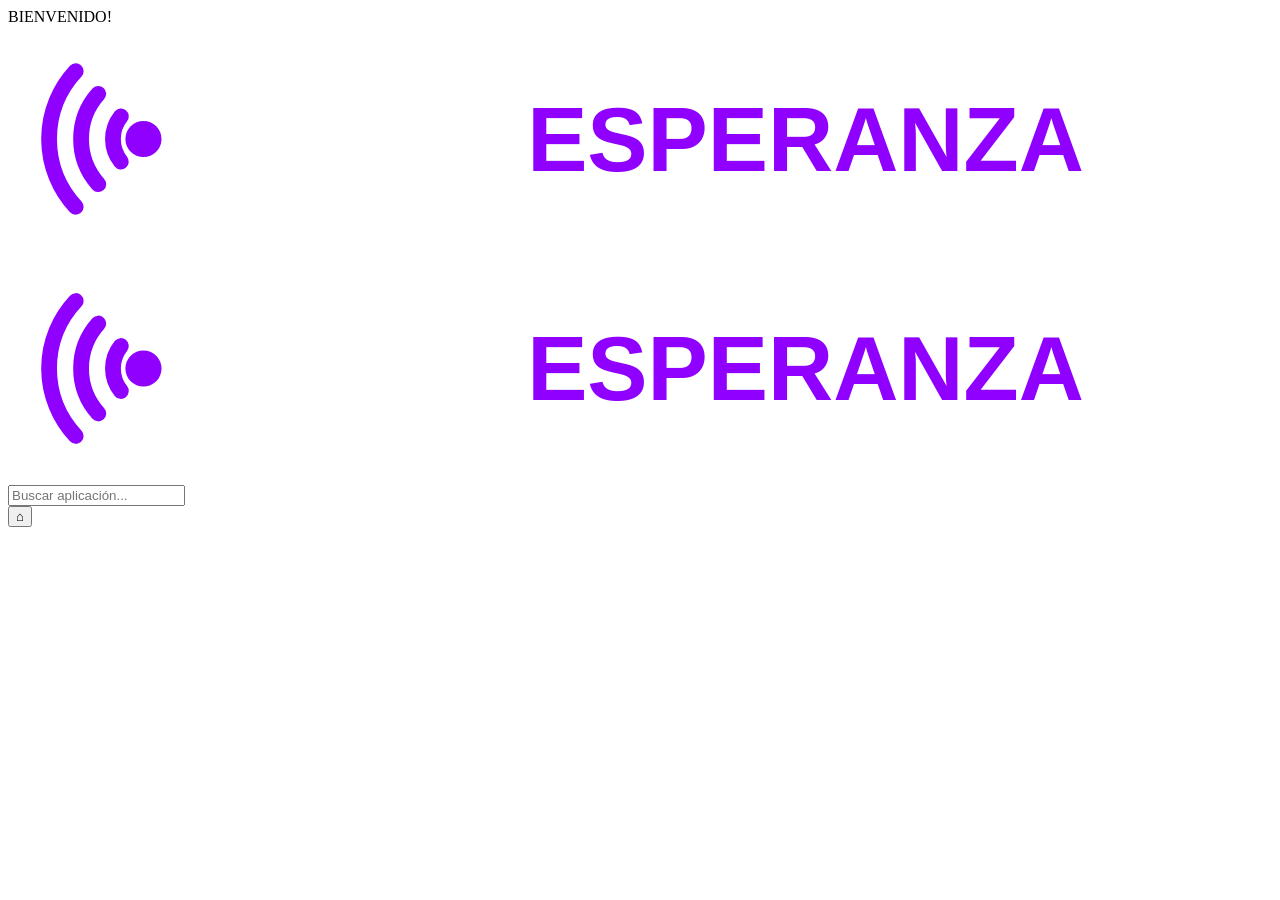
==== commit 107b31db: "Update index.html" ====
--- a/index.html
+++ b/index.html
@@ -1,142 +1,54 @@
 <!DOCTYPE html>
 <html lang="es">
 <head>
-  <meta charset="UTF-8">
-  <meta name="viewport" content="width=device-width, initial-scale=1.0, maximum-scale=5.0">
-  <title>Radio Esperanza - En Vivo</title>
-  <!-- Enlaces CSS -->
-  <link rel="stylesheet" href="css.css">
-  <link rel="stylesheet" href="podcasts/podcasts.css">
-  <link rel="stylesheet" href="recursos/recursos.css">
-  <link rel="stylesheet" href="juego-biblico/css/juego.css">
+    <meta charset="UTF-8">
+    <meta name="viewport" content="width=device-width, initial-scale=1.0, maximum-scale=1.0, user-scalable=no">
+    <title>Radio Esperanza</title>
+    <link rel="stylesheet" href="style.css">
+    <link href="https://fonts.googleapis.com/css2?family=Inter:wght@300;400;600&display=swap" rel="stylesheet">
 </head>
 <body>
-
-  <!-- FONDO DINÁMICO -->
-  <div id="dynamic-bg-container">
-    <div id="stars-layer"></div>
-    <div id="moon"></div>
-    
-    <div id="sun"></div>
-    <div class="cloud cloud-1"></div>
-    <div class="cloud cloud-2"></div>
-    <div class="cloud cloud-3"></div>
-  </div>
-
-  <div class="radio-card">
-
-    <!-- Encabezado con Logo  -->
-    <div class="station-header" id="logo-trigger" title="Toca para cambiar Día/Noche">
-      <img src="data:image/svg+xml,%3Csvg xmlns='http://www.w3.org/2000/svg' viewBox='0 0 280 50'%3E%3Cpath d='M20 35 A15 15 0 0 1 20 15 M15 40 A22 22 0 0 1 15 10 M25 30 A8 8 0 0 1 25 20' fill='none' stroke='%239000FF' stroke-width='3.5' stroke-linecap='round'/%3E%3Ccircle cx='30' cy='25' r='4' fill='%239000FF'/%3E%3Ctext x='45' y='32' font-family='sans-serif' font-size='20' font-weight='bold' fill='%23ffffff'%3ERADIO%3C/text%3E%3Ctext x='115' y='32' font-family='sans-serif' font-size='20' font-weight='bold' fill='%239000FF'%3EESPERANZA%3C/text%3E%3C/svg%3E" alt="Logo Radio Esperanza" class="station-logo" draggable="false">
+    <div id="loading-screen">
+        <div class="loader-logo">BIENVENIDO!</div>
+        <div class="loader-spinner"></div>
     </div>
 
-   <!-- Menú de Pestañas (Grid por Áreas) -->
-<nav class="radio-grid-nav">
-    <button class="tab-btn g-live active" onclick="switchTab('home', event)">LIVE</button>
-    <button class="tab-btn g-prog" onclick="switchTab('schedule', event)">PROGRAMACIÓN</button>
-    <button class="tab-btn g-game" onclick="switchTab('bible-game', event)">JUEGO BÍBLICO</button>
-    <button class="tab-btn g-cont" onclick="switchTab('contact', event)">CONTACTO</button>
-    <button class="tab-btn g-pod" onclick="switchTab('podcasts', event)">PODCASTS</button>
-    <button class="tab-btn g-rec" onclick="switchTab('bible-resources', event)">RECURSOS BÍBLICOS</button>
-    <button class="tab-btn g-about" onclick="switchTab('about', event)">ACERCA DE</button>
-</nav>
-
-    <!-- PESTAÑA 1 -->
-    <div id="home" class="tab-content active">
-      <div id="status-badge" class="badge-live online">
-        <span class="dot"></span> <span id="status-text">Calculando...</span>
-      </div>
-      <h1 class="station-title">Radio Esperanza</h1>
-      <p class="station-subtitle">Has clic en PLAY para sintonizar nuestra señal digital en vivo</p>
-      <div class="player-container">
-        <div class="player-wrapper">
-          <div class="player-mask">
-            <div class="clock-in-mask" id="clockDisplay">⏱️ --:--</div>
-          </div>
-          <!-- REPRODUCTOR  -->
-          <div data-type="newStreamPlayer" 
-               data-publicToken="c77b0829-2cab-4c7e-8644-4ff95792c3be" 
-               data-theme="dark" 
-               data-color="9000FF" 
-               data-channelId="" 
-               data-rendered="false" 
-               class="cstrEmbed">
-            <a href="https://www.caster.fm">Shoutcast Hosting</a> 
-            <a href="https://www.caster.fm">Stream Hosting</a> 
-            <a href="https://www.caster.fm">Radio Server Hosting</a>
-          </div>
-          <script src="https://cdn.cloud.caster.fm/widgets/embed.js"></script>
+    <div class="desktop-background">
+        <div class="bg-animation"></div>
+        
+        <div class="desktop-logo-container" id="logo-trigger" style="cursor: pointer;">
+            <img src="data:image/svg+xml,%3Csvg xmlns='http://www.w3.org/2000/svg' viewBox='0 0 280 50'%3E%3Cpath d='M20 35 A15 15 0 0 1 20 15 M15 40 A22 22 0 0 1 15 10 M25 30 A8 8 0 0 1 25 20' fill='none' stroke='%239000FF' stroke-width='3.5' stroke-linecap='round'/%3E%3Ccircle cx='30' cy='25' r='4' fill='%239000FF'/%3E%3Ctext x='45' y='32' font-family='sans-serif' font-size='20' font-weight='bold' fill='%23ffffff'%3ERADIO%3C/text%3E%3Ctext x='115' y='32' font-family='sans-serif' font-size='20' font-weight='bold' fill='%239000FF'%3EESPERANZA%3C/text%3E%3C/svg%3E" alt="Logo Radio Esperanza Centro" draggable="false">
         </div>
-      </div>
     </div>
 
-    <!-- PESTAÑA 2 -->
-   <!-- Pestaña Programación -->
-<div id="schedule" class="tab-content">
-    
-    <!-- SUB-NAVEGACIÓN -->
-    <div class="programacion-nav" style="display: flex; gap: 10px; margin-bottom: 20px; justify-content: center;">
-        <button id="btn-ver-horarios" class="btn-accion-recurso active" style="flex: 1;">Ver horarios de transmisión</button>
-        <button id="btn-ver-eventos" class="btn-accion-recurso" style="flex: 1; background: rgba(255, 152, 0, 0.1); border-color: rgba(255, 152, 0, 0.3);">Ver eventos especiales</button>
+    <main id="desktop-area"></main>
+
+    <div id="start-menu" class="hidden">
+        <div class="start-header">
+            <img src="data:image/svg+xml,%3Csvg xmlns='http://www.w3.org/2000/svg' viewBox='0 0 280 50'%3E%3Cpath d='M20 35 A15 15 0 0 1 20 15 M15 40 A22 22 0 0 1 15 10 M25 30 A8 8 0 0 1 25 20' fill='none' stroke='%239000FF' stroke-width='3.5' stroke-linecap='round'/%3E%3Ccircle cx='30' cy='25' r='4' fill='%239000FF'/%3E%3Ctext x='45' y='32' font-family='sans-serif' font-size='20' font-weight='bold' fill='%23ffffff'%3ERADIO%3C/text%3E%3Ctext x='115' y='32' font-family='sans-serif' font-size='20' font-weight='bold' fill='%239000FF'%3EESPERANZA%3C/text%3E%3C/svg%3E" alt="Logo Menú" class="menu-logo" draggable="false">
+            <input type="text" id="app-search" placeholder="Buscar aplicación...">
+        </div>
+        <div id="start-grid" class="app-grid"></div>
     </div>
 
-    <!-- CONTENEDORES VACÍOS: JavaScript los llenará leyendo programacion.json -->
-    <div id="contenido-horarios">Cargando horarios...</div>
-    <div id="contenido-eventos" style="display: none;">Cargando eventos...</div>
+    <nav id="taskbar">
+        <button id="btn-start" class="taskbar-btn" title="Inicio">
+            <span class="icon">⌂</span>
+        </button>
+        <div id="taskbar-apps"></div>
+        <div id="taskbar-clock"></div>
+    </nav>
 
-</div>
-
-    <!-- PESTAÑA PODCASTS -->
-    <div id="podcasts" class="tab-content">
-      <div class="info-box" style="max-height: 350px; padding: 10px;">
-        <div id="radio-esperanza-podcasts"></div>
-      </div>
-    </div>
-
- <!-- PESTAÑA JUEGO BÍBLICO -->
-<div id="bible-game" class="tab-content">
-    <div id="juego-contenedor"></div>
-</div>
-
- 
- <!-- PESTAÑA RECURSOS BÍBLICOS -->
-<div id="bible-resources" class="tab-content">
-    <div id="recursos-contenedor"></div>
-</div>
-
-    <!-- PESTAÑA 3 -->
-    <div id="about" class="tab-content">
-      <div class="info-box">
-        <h3>Nuestra Misión</h3>
-        <p>Radio Esperanza es una emisora digital sin fines de lucro, creada con el propósito de compartir un mensaje de esperanza, fe y ánimo con nuestra audiencia.<br>A través de nuestra programación ofrecemos música, reflexiones, mensajes y contenidos que buscan edificar, inspirar y acompañar a cada persona que nos escucha.<br>Nuestra misión es utilizar este medio para transmitir un mensaje que bendiga vidas y acerque a las personas a Dios.</p>
-        <p>Radio Esperanza</p>
-      </div>
-    </div>
-
-    <!-- PESTAÑA 4 -->
-    <div id="contact" class="tab-content">
-      <div class="info-box" style="text-align: center;">
-        <h3>Ponte en Contacto</h3>
-        <p>¿Tienes alguna petición, saludo o sugerencia? Escríbenos:</p>
-        <div class="contact-links">
-          <a href="https://wa.me/" target="_blank" class="contact-btn">💬 Escríbenos por WhatsApp</a>
-          <a href="mailto:yprojects.media@gmail.com" class="contact-btn">✉️ Enviar un Correo</a>
-        </div>
-      </div>
-    </div>
-
-    <p class="footer-text">© 2026 Radio Esperanza. Todos los derechos reservados.</p>
-  </div>
-
-  <!-- JS -->
-  <script src="java.js"></script>
-  <script src="podcasts/podcasts.js"></script>
-  <script src="recursos/recursos.js"></script>
-  <script src="juego-biblico/js/audio.js"></script>
-<script src="juego-biblico/js/creditos.js"></script>
-<script src="juego-biblico/js/juego.js"></script>
-<script src="Programacion/programacion.js"></script>
-<script src="Acerca-De/acerca.js"></script>
+    <script src="script.js"></script>
+    
+    <script>
+        if ('serviceWorker' in navigator) {
+            window.addEventListener('load', () => {
+                navigator.serviceWorker.register('./sw.js')
+                    .then(reg => console.log('Caché activado correctamente'))
+                    .catch(err => console.error('Error al iniciar caché:', err));
+            });
+        }
+    </script>
 </body>
 </html>
-
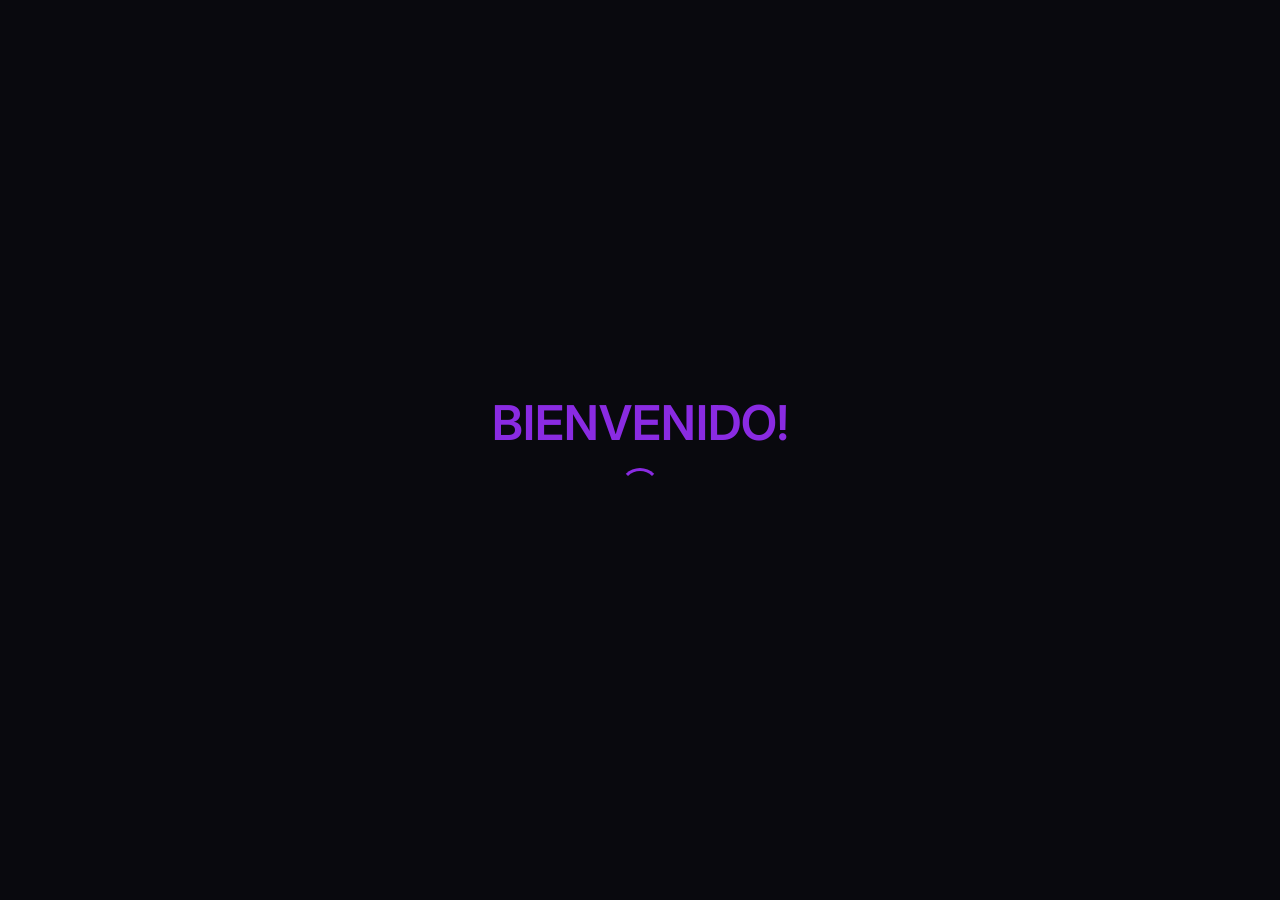
==== commit 0da4d7d0: "Update index.html" ====
--- a/index.html
+++ b/index.html
@@ -15,10 +15,7 @@
 
     <div class="desktop-background">
         <div class="bg-animation"></div>
-        
-        <div class="desktop-logo-container" id="logo-trigger" style="cursor: pointer;">
-            <img src="data:image/svg+xml,%3Csvg xmlns='http://www.w3.org/2000/svg' viewBox='0 0 280 50'%3E%3Cpath d='M20 35 A15 15 0 0 1 20 15 M15 40 A22 22 0 0 1 15 10 M25 30 A8 8 0 0 1 25 20' fill='none' stroke='%239000FF' stroke-width='3.5' stroke-linecap='round'/%3E%3Ccircle cx='30' cy='25' r='4' fill='%239000FF'/%3E%3Ctext x='45' y='32' font-family='sans-serif' font-size='20' font-weight='bold' fill='%23ffffff'%3ERADIO%3C/text%3E%3Ctext x='115' y='32' font-family='sans-serif' font-size='20' font-weight='bold' fill='%239000FF'%3EESPERANZA%3C/text%3E%3C/svg%3E" alt="Logo Radio Esperanza Centro" draggable="false">
-        </div>
+        <div class="desktop-logo-container" id="logo-trigger" style="cursor: pointer;"></div>
     </div>
 
     <main id="desktop-area"></main>
@@ -47,6 +44,14 @@
                 navigator.serviceWorker.register('./sw.js')
                     .then(reg => console.log('Caché activado correctamente'))
                     .catch(err => console.error('Error al iniciar caché:', err));
+                
+                let refreshing = false;
+                navigator.serviceWorker.addEventListener('controllerchange', () => {
+                    if (!refreshing) {
+                        refreshing = true;
+                        window.location.reload();
+                    }
+                });
             });
         }
     </script>
--- a/style.css
+++ b/style.css
@@ -0,0 +1,179 @@
+:root {
+    --bg-dark: #09090e;
+    --glass-bg: rgba(20, 20, 35, 0.4);
+    --glass-border: rgba(255, 255, 255, 0.1);
+    --glass-blur: blur(16px);
+    --accent: #8a2be2;
+    --text-main: #f0f0f5;
+    --window-header: rgba(30, 30, 45, 0.8);
+}
+
+* { margin: 0; padding: 0; box-sizing: border-box; font-family: 'Inter', sans-serif; }
+
+body {
+    background-color: var(--bg-dark);
+    color: var(--text-main);
+    overflow: hidden;
+    height: 100vh;
+    user-select: none;
+}
+
+.desktop-background {
+    position: absolute;
+    inset: 0;
+    /* Fondo */
+    background-image: url('assets/images/fondo.svg');
+    background-size: cover;
+    background-position: center;
+    background-repeat: no-repeat;
+    z-index: 0;
+    transition: all 0.5s ease;
+}
+
+/* 1 */
+body.light-theme .desktop-background {
+    filter: invert(0.9) hue-rotate(180deg);
+}
+
+/* Pantalla de Carga */
+#loading-screen {
+    position: fixed; inset: 0; background: var(--bg-dark); z-index: 9999;
+    display: flex; flex-direction: column; justify-content: center; align-items: center;
+    transition: opacity 0.8s ease;
+}
+.loader-logo { font-size: 3rem; font-weight: 600; color: var(--accent); margin-bottom: 1rem; }
+.loader-spinner { width: 40px; height: 40px; border: 3px solid transparent; border-top-color: var(--accent); border-radius: 50%; animation: spin 1s linear infinite; }
+@keyframes spin { 100% { transform: rotate(360deg); } }
+
+/* Área de Ventanas */
+#desktop-area { position: relative; width: 100%; height: calc(100vh - 60px); z-index: 10; }
+
+/* Ventanas Flotantes */
+.window {
+    position: absolute;
+    top: 50px; left: 50px;
+    width: 400px; min-height: 300px;
+    background: var(--glass-bg);
+    backdrop-filter: var(--glass-blur);
+    border: 1px solid var(--glass-border);
+    border-radius: 12px;
+    box-shadow: 0 10px 30px rgba(0,0,0,0.5);
+    display: flex; flex-direction: column;
+    transition: transform 0.2s, opacity 0.2s;
+    overflow: hidden;
+}
+.window.minimized { transform: translateY(50px) scale(0.9); opacity: 0; pointer-events: none; }
+.window.maximized { top: 0 !important; left: 0 !important; width: 100% !important; height: 100% !important; border-radius: 0; }
+
+/* Cabecera de Ventana */
+.window-header {
+    background: var(--window-header);
+    padding: 10px 15px;
+    display: flex; justify-content: space-between; align-items: center;
+    cursor: grab;
+    border-bottom: 1px solid var(--glass-border);
+}
+.window-header:active { cursor: grabbing; }
+.window-title { font-size: 0.9rem; font-weight: 600; pointer-events: none; }
+.window-controls button {
+    background: transparent; border: none; color: white; margin-left: 8px; cursor: pointer;
+    width: 24px; height: 24px; border-radius: 50%; transition: background 0.2s;
+}
+.window-controls button:hover { background: rgba(255,255,255,0.2); }
+.btn-close:hover { background: #ff4757 !important; }
+
+/* Contenido de la Ventana */
+.window-content { flex: 1; padding: 15px; overflow-y: auto; background: rgba(0,0,0,0.2); }
+.window-content iframe { width: 100%; height: 100%; border: none; }
+
+/* Barra de Tareas */
+#taskbar {
+    position: fixed; bottom: 0; left: 0; width: 100%; height: 60px;
+    background: var(--glass-bg); backdrop-filter: var(--glass-blur);
+    border-top: 1px solid var(--glass-border);
+    display: flex; align-items: center; padding: 0 20px; z-index: 1000;
+}
+.taskbar-btn {
+    background: transparent; border: none; color: white; width: 45px; height: 45px;
+    border-radius: 10px; font-size: 1.5rem; cursor: pointer; transition: background 0.2s;
+    display: flex; justify-content: center; align-items: center; margin-right: 15px;
+}
+.taskbar-btn:hover, .taskbar-btn.active { background: rgba(255,255,255,0.15); box-shadow: 0 0 10px var(--accent); }
+#taskbar-apps { display: flex; flex: 1; gap: 10px; }
+.app-icon { position: relative; }
+.app-icon.active::after {
+    content: ''; position: absolute; bottom: 2px; left: 50%; transform: translateX(-50%);
+    width: 20px; height: 3px; background: var(--accent); border-radius: 2px;
+}
+
+/* Menú de Inicio */
+#start-menu {
+    position: fixed; bottom: 70px; left: 20px;
+    width: 350px; min-height: 400px;
+    background: var(--glass-bg); backdrop-filter: var(--glass-blur);
+    border: 1px solid var(--glass-border); border-radius: 16px;
+    padding: 20px; z-index: 999;
+    transform-origin: bottom left; transition: transform 0.3s cubic-bezier(0.175, 0.885, 0.32, 1.275), opacity 0.3s;
+}
+#start-menu.hidden { transform: scale(0.9); opacity: 0; pointer-events: none; }
+.start-header h2 { font-size: 1.2rem; margin-bottom: 15px; }
+#app-search { width: 100%; padding: 10px; border-radius: 8px; border: none; background: rgba(255,255,255,0.1); color: white; margin-bottom: 20px; outline: none; }
+.app-grid { display: grid; grid-template-columns: repeat(3, 1fr); gap: 15px; }
+.app-shortcut {
+    display: flex; flex-direction: column; align-items: center; gap: 8px;
+    padding: 10px; border-radius: 10px; cursor: pointer; transition: background 0.2s;
+}
+.app-shortcut:hover { background: rgba(255,255,255,0.1); }
+.app-shortcut .icon { font-size: 2rem; }
+.app-shortcut span { font-size: 0.8rem; text-align: center; }
+
+/* Reloj */
+#taskbar-clock { font-size: 0.9rem; text-align: right; }
+
+/* Variables */
+body.light-theme {
+    --bg-dark: #f0f0f5;
+    --glass-bg: rgba(255, 255, 255, 0.7);
+    --glass-border: rgba(0, 0, 0, 0.1);
+    --text-main: #1a1a2e;
+    --window-header: rgba(240, 240, 245, 0.9);
+}
+
+body.light-theme .desktop-background {
+    background: radial-gradient(circle at 50% 50%, #e0e0eb 0%, #f0f0f5 100%);
+}
+
+/* Modificadores */
+body.light-theme .station-logo {
+    filter: invert(1) hue-rotate(180deg);
+}
+
+/* RESPONSIVE */
+@media (max-width: 768px) {
+    
+    #start-menu {
+        width: 90%;
+        left: 5%;
+        bottom: 80px;
+    }
+    
+    /* Las ventanas se auto-maximizan */
+    .window {
+        width: 100% !important;
+        height: calc(100vh - 60px) !important;
+        top: 0 !important;
+        left: 0 !important;
+        border-radius: 0;
+    }
+    
+    /* Ocultar botones de redimensionar en móvil */
+    .btn-minimize, .btn-maximize {
+        display: none;
+    }
+
+    .app-grid {
+        grid-template-columns: repeat(2, 1fr);
+    }
+}
+
+
